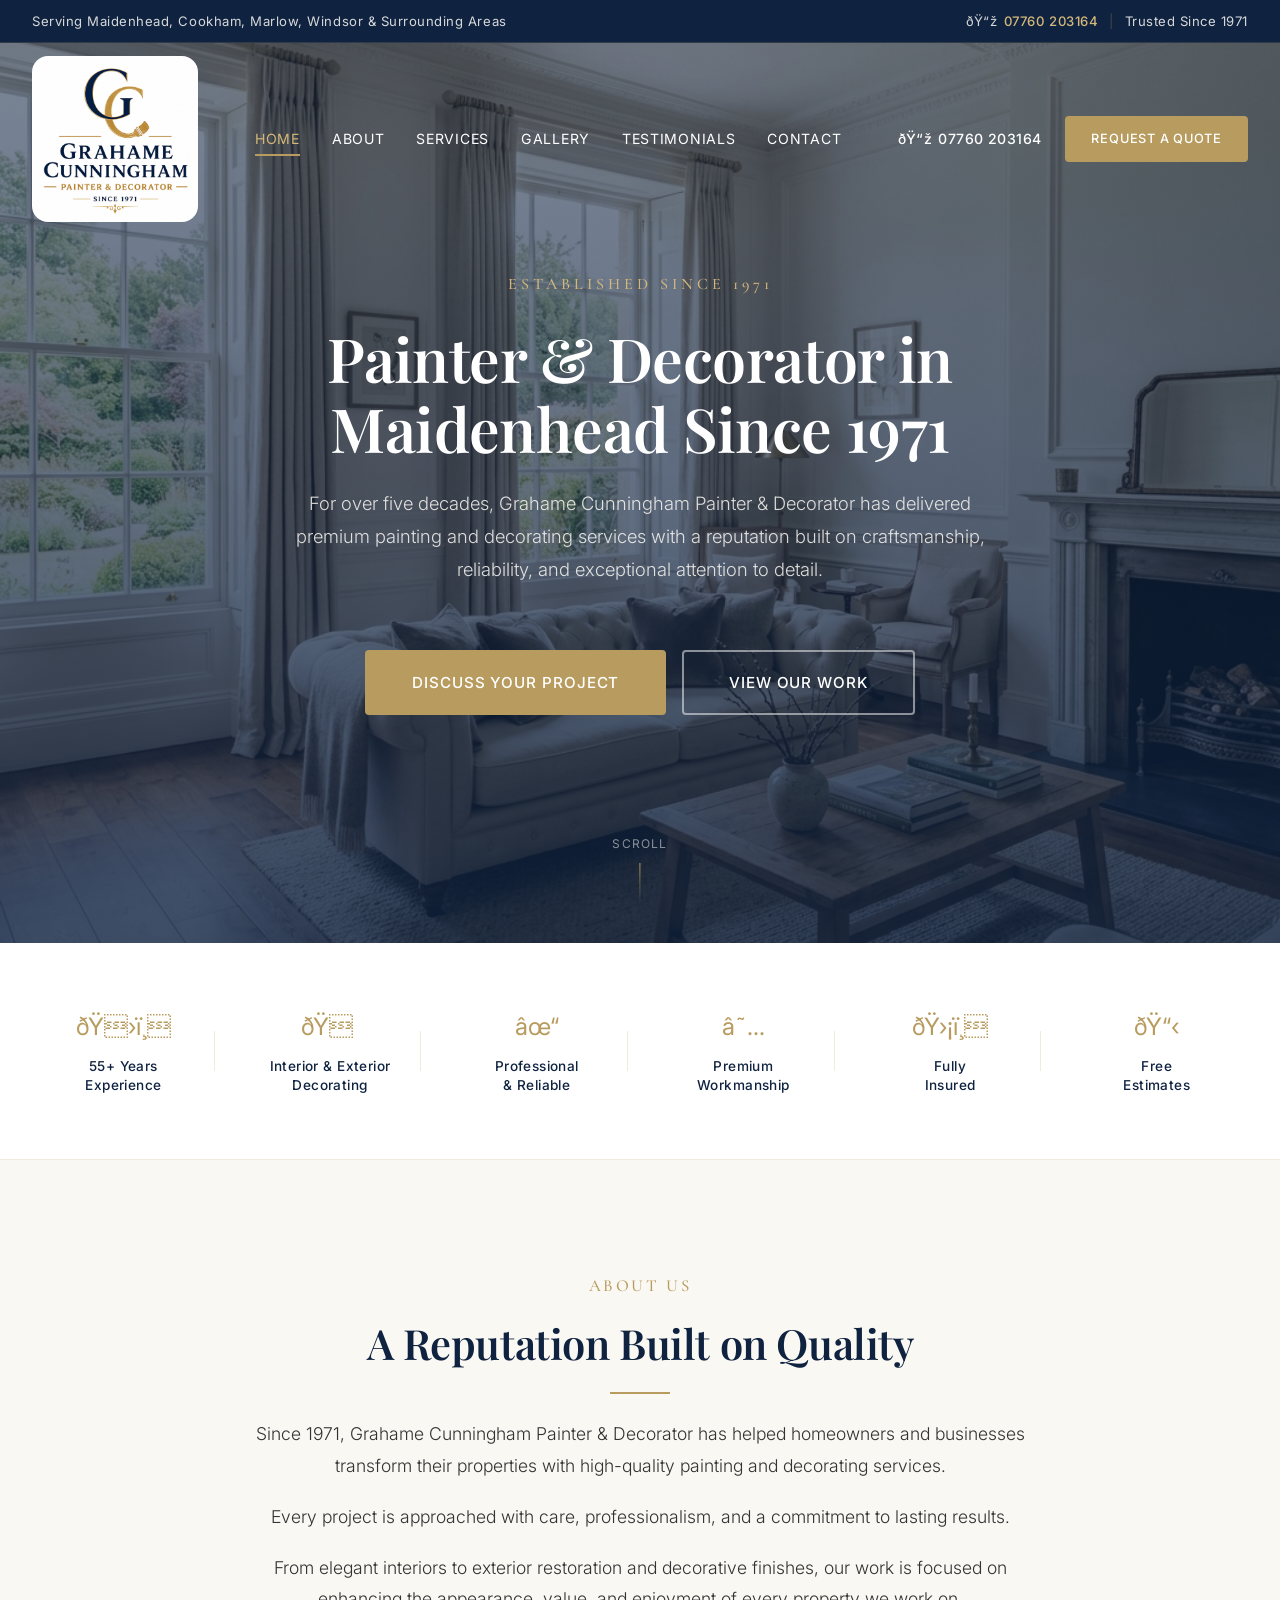
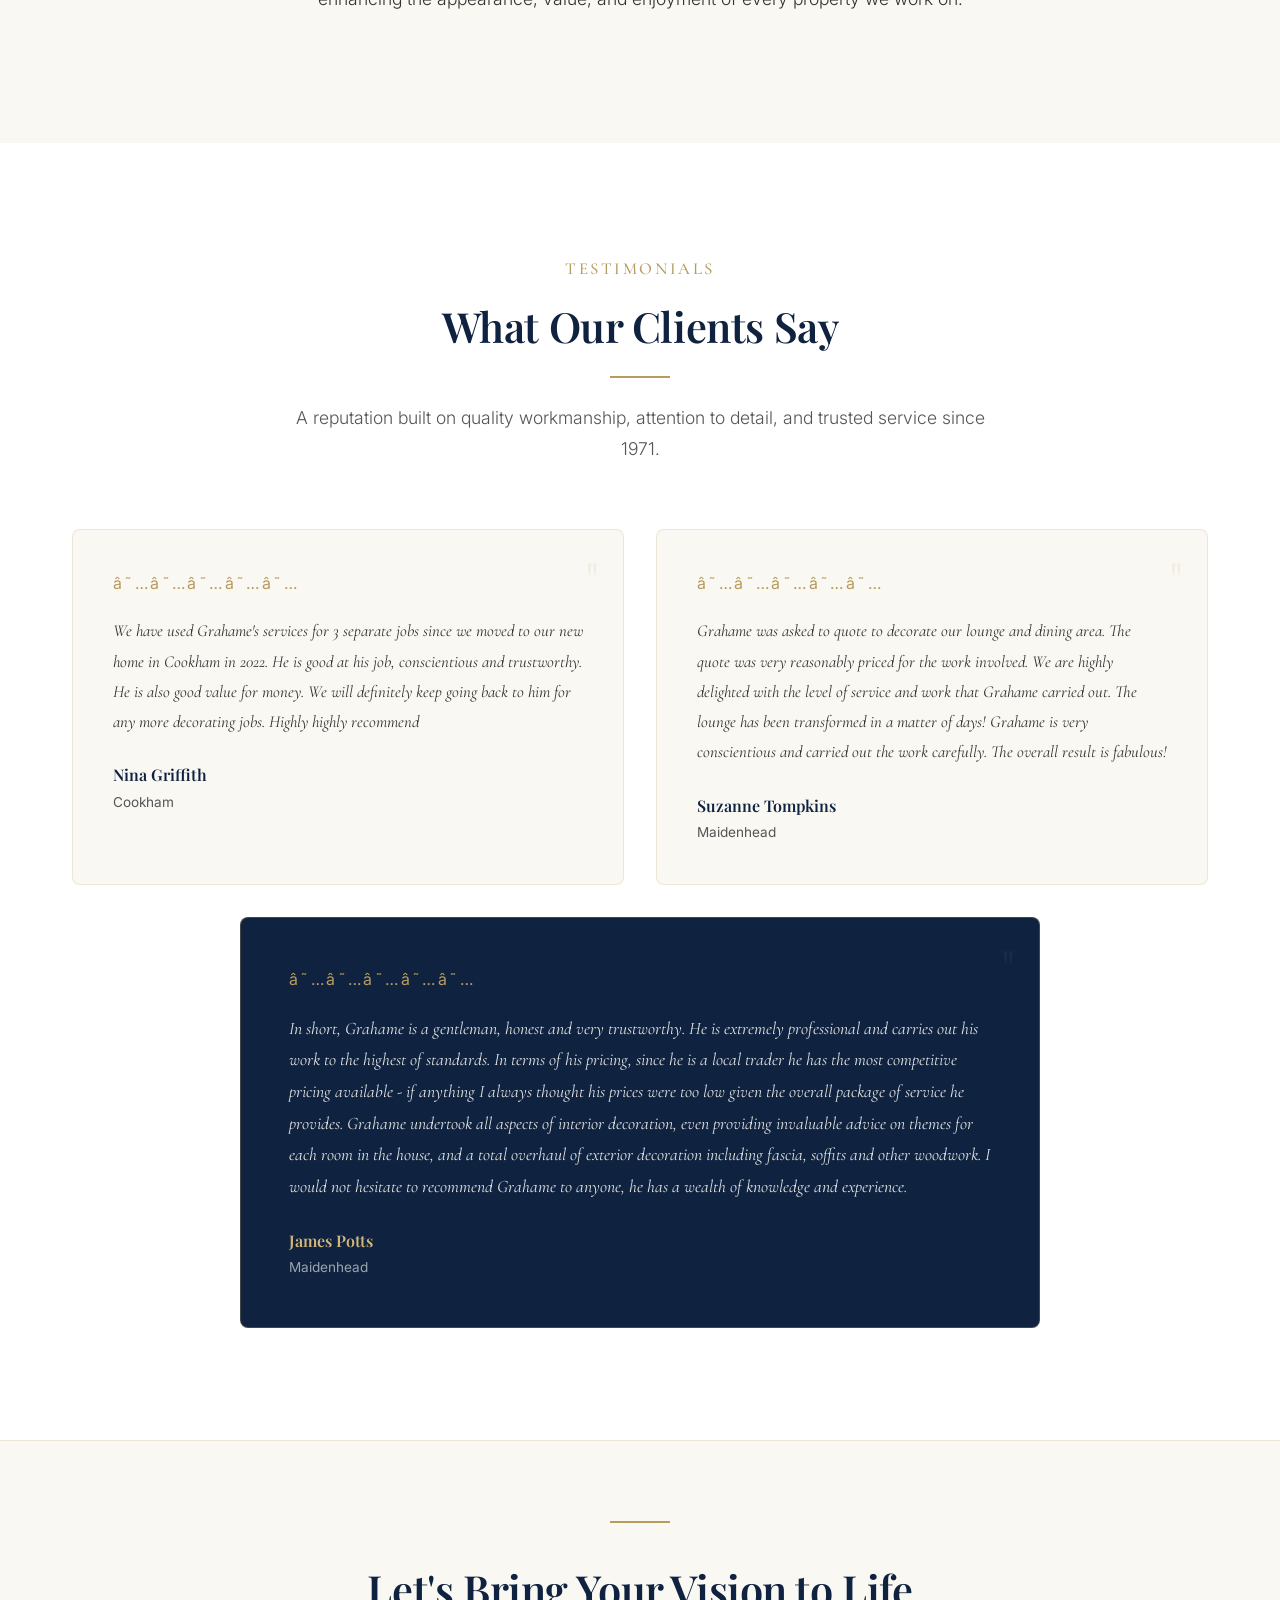
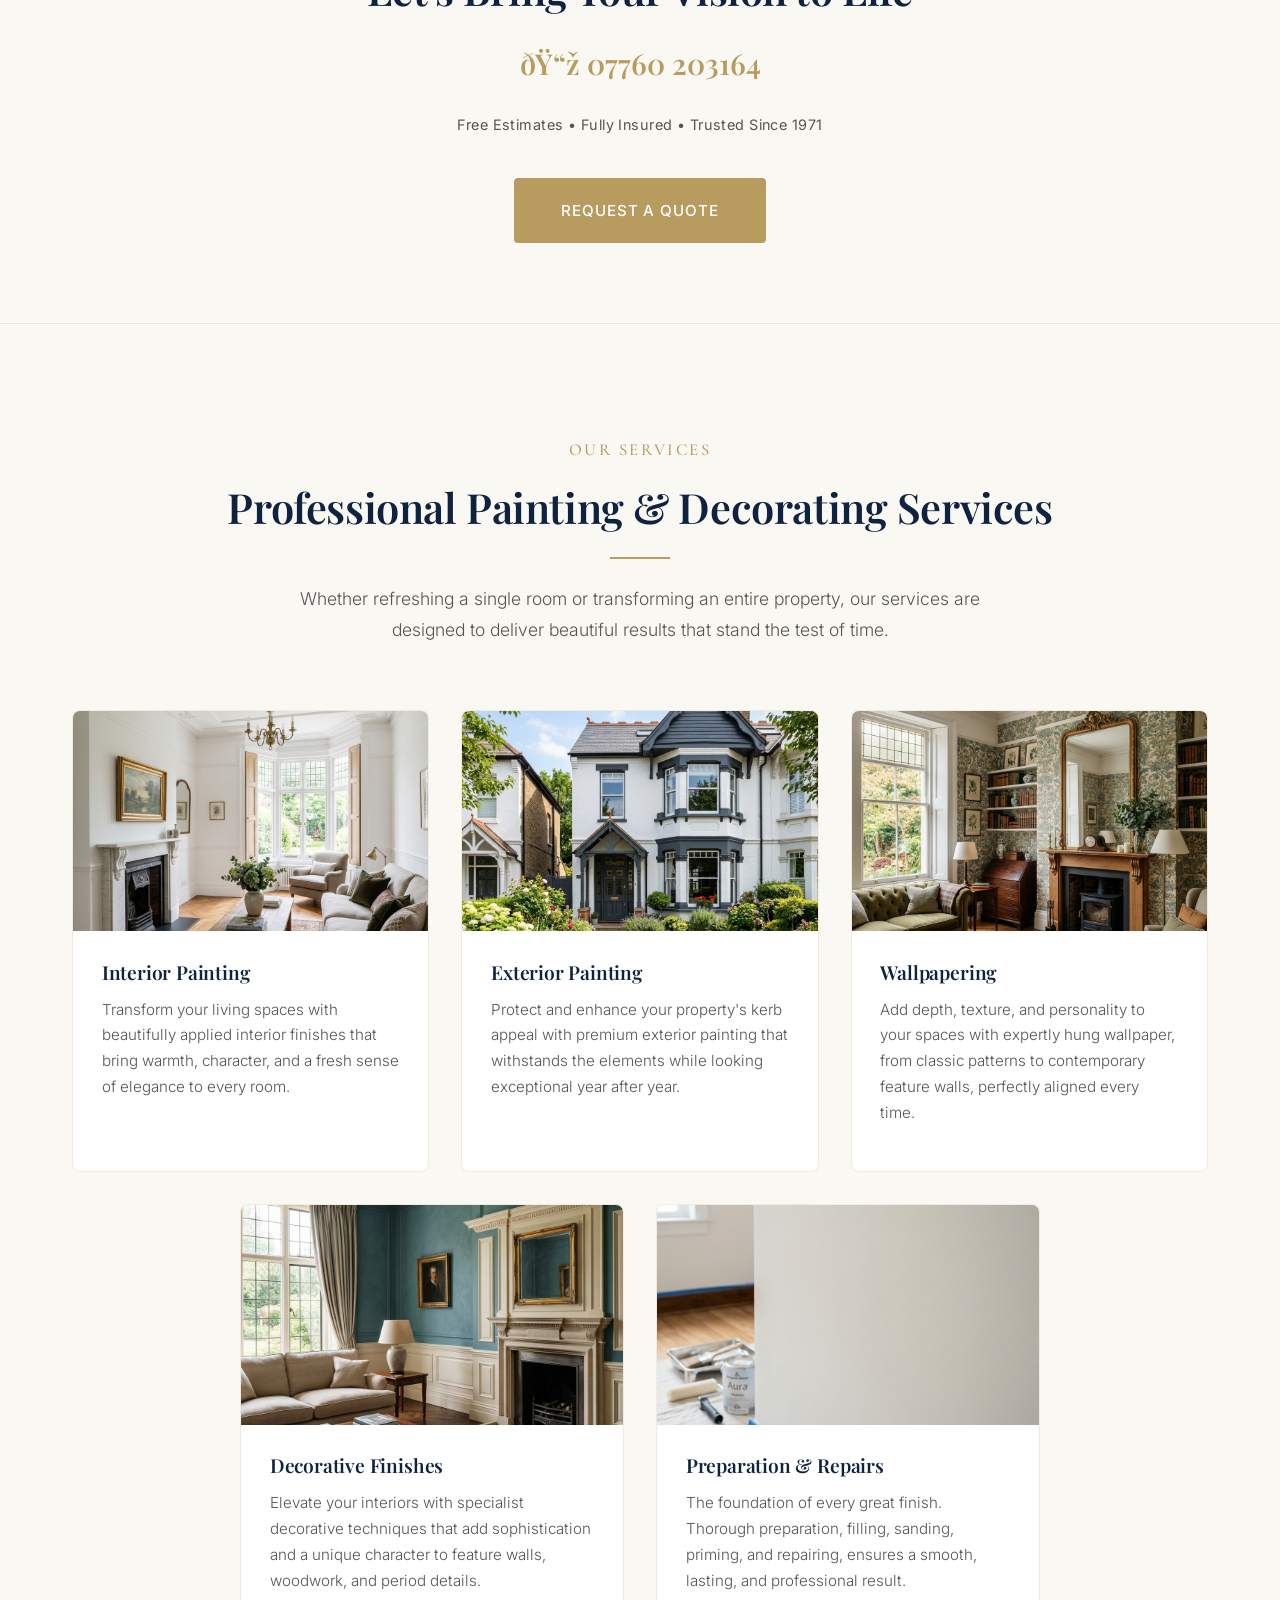
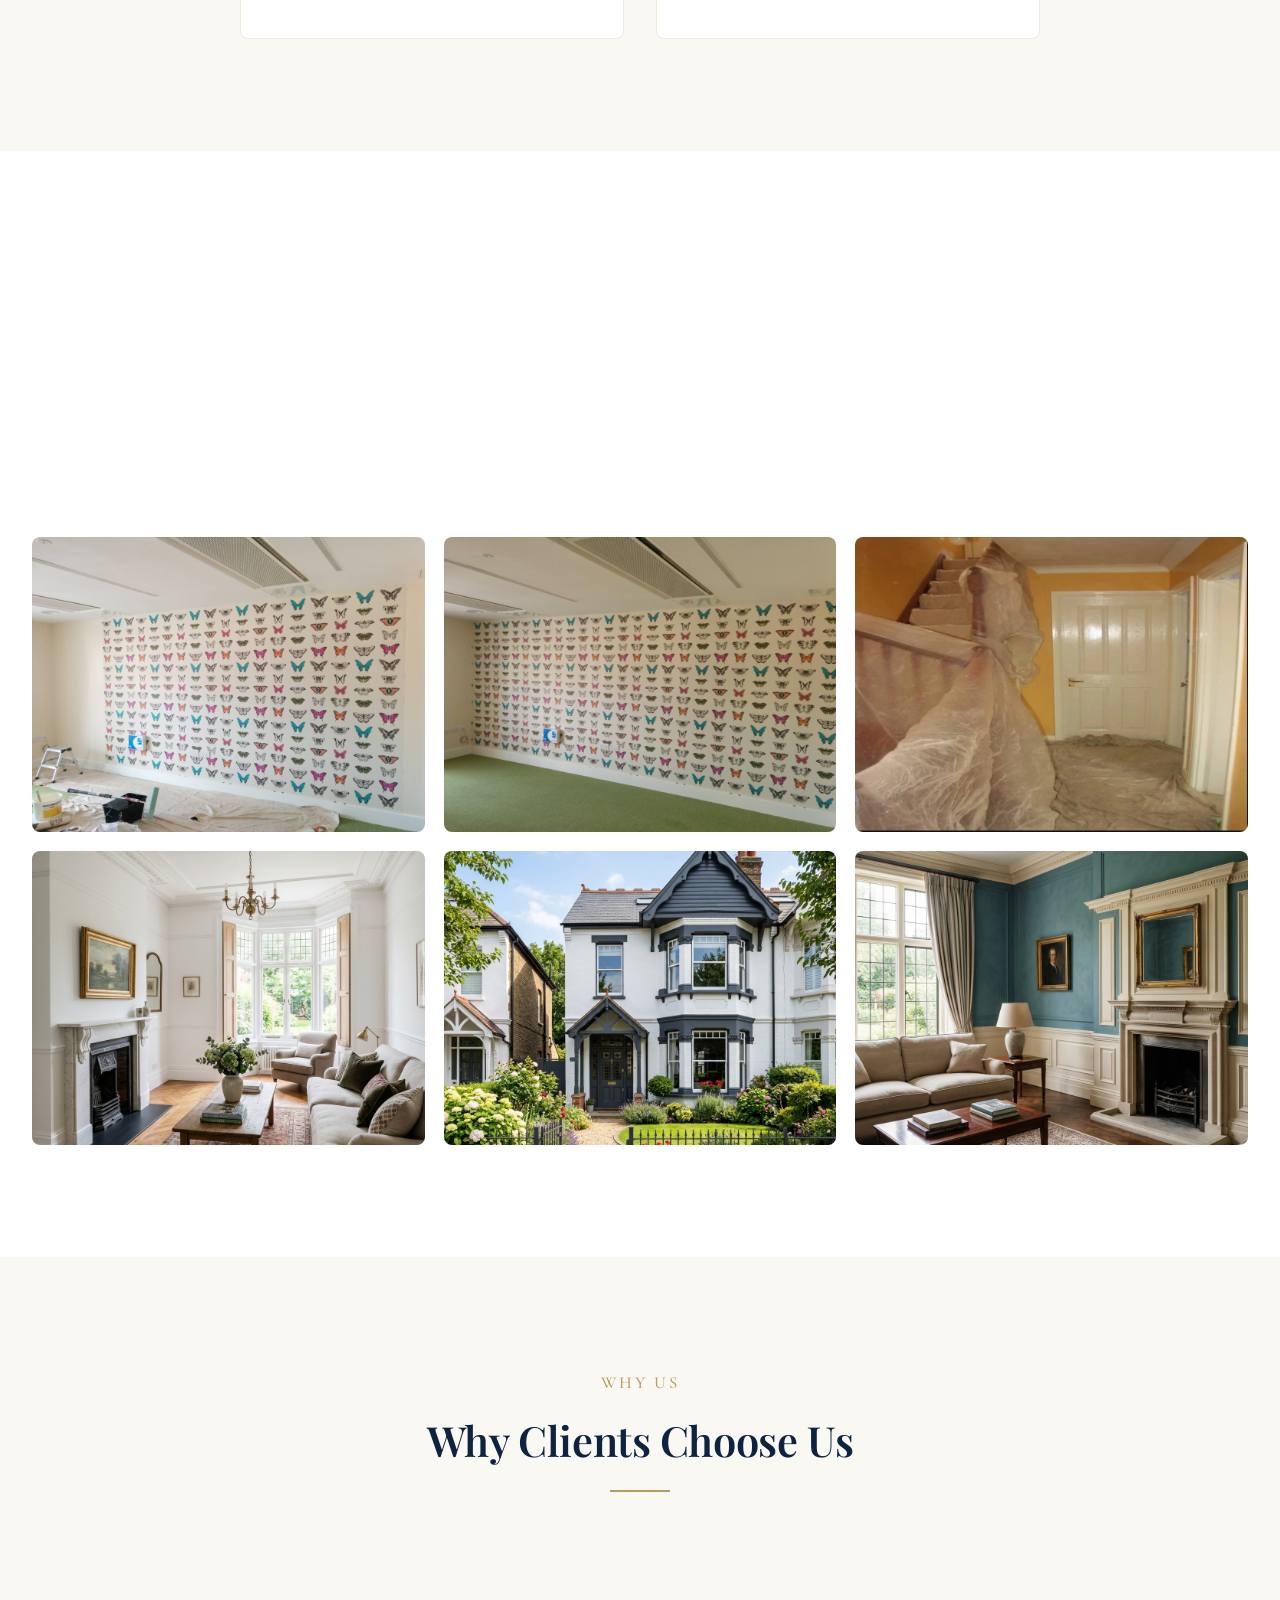
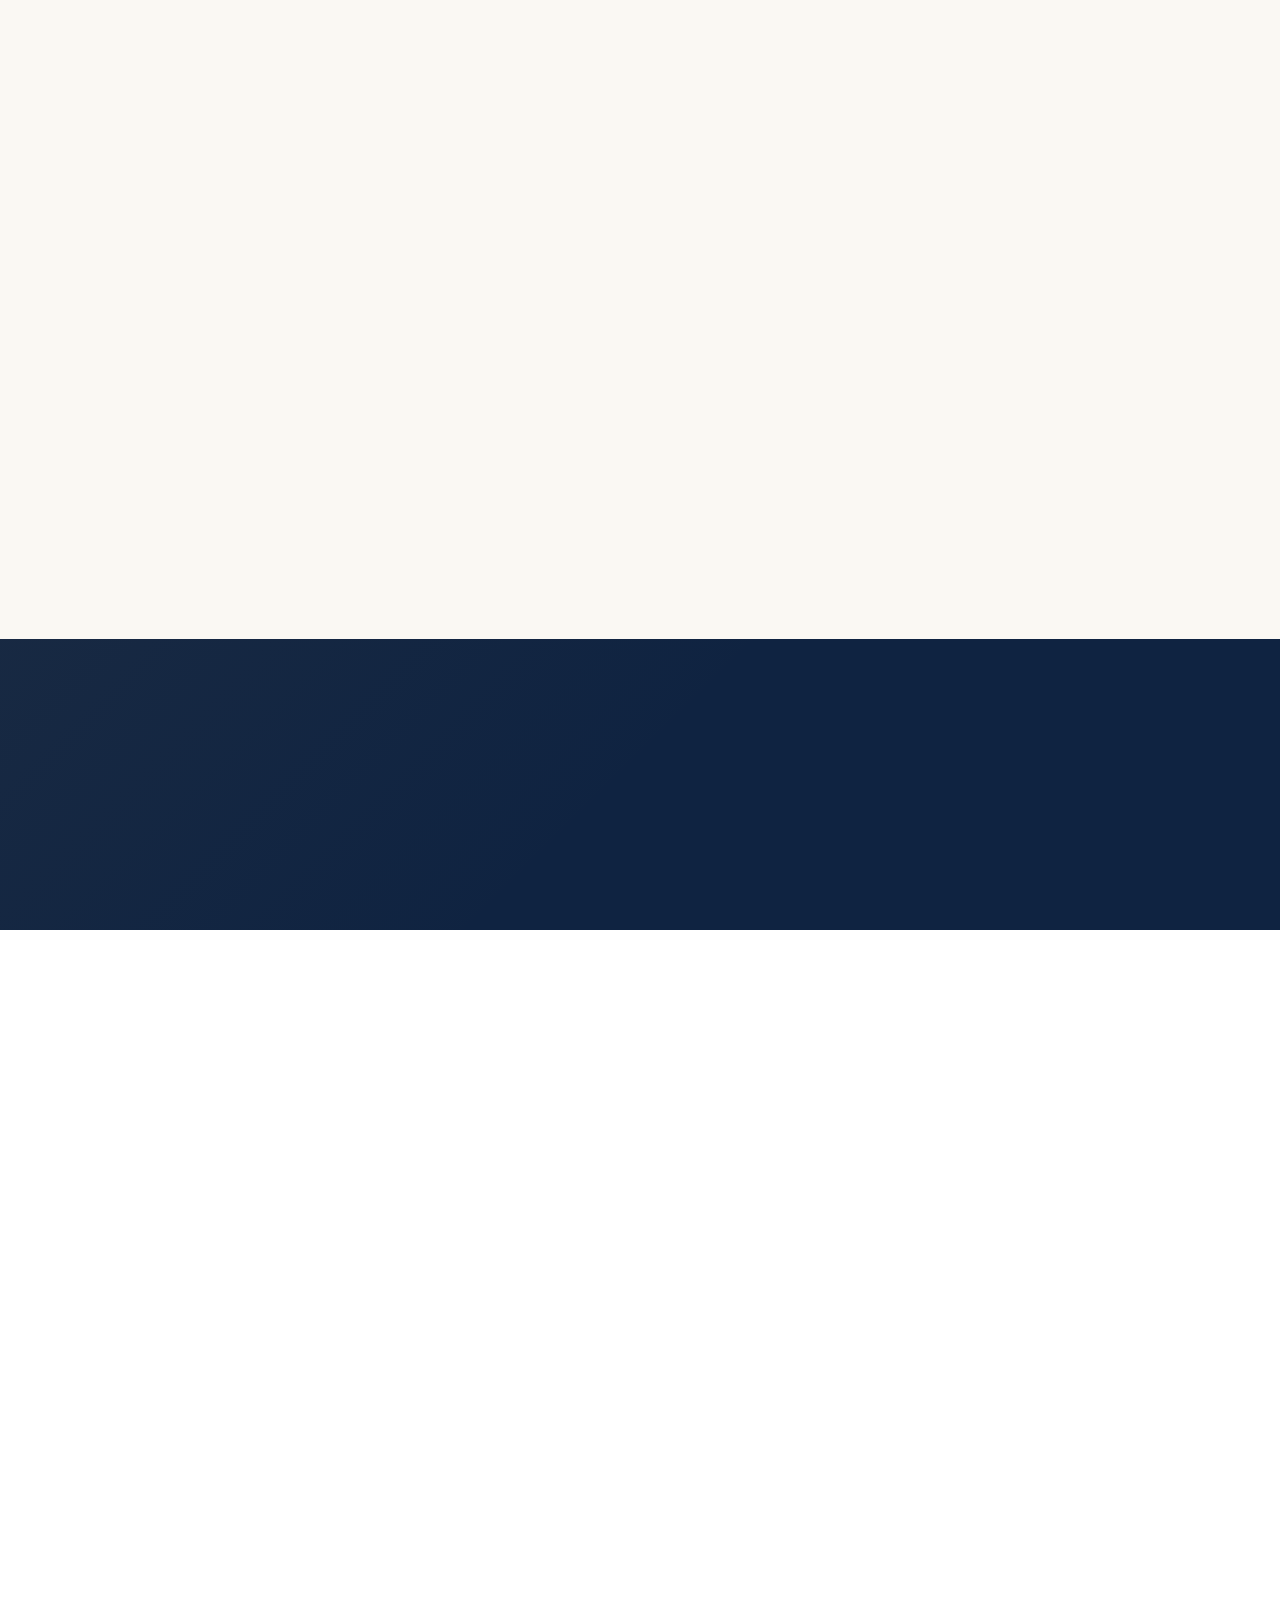
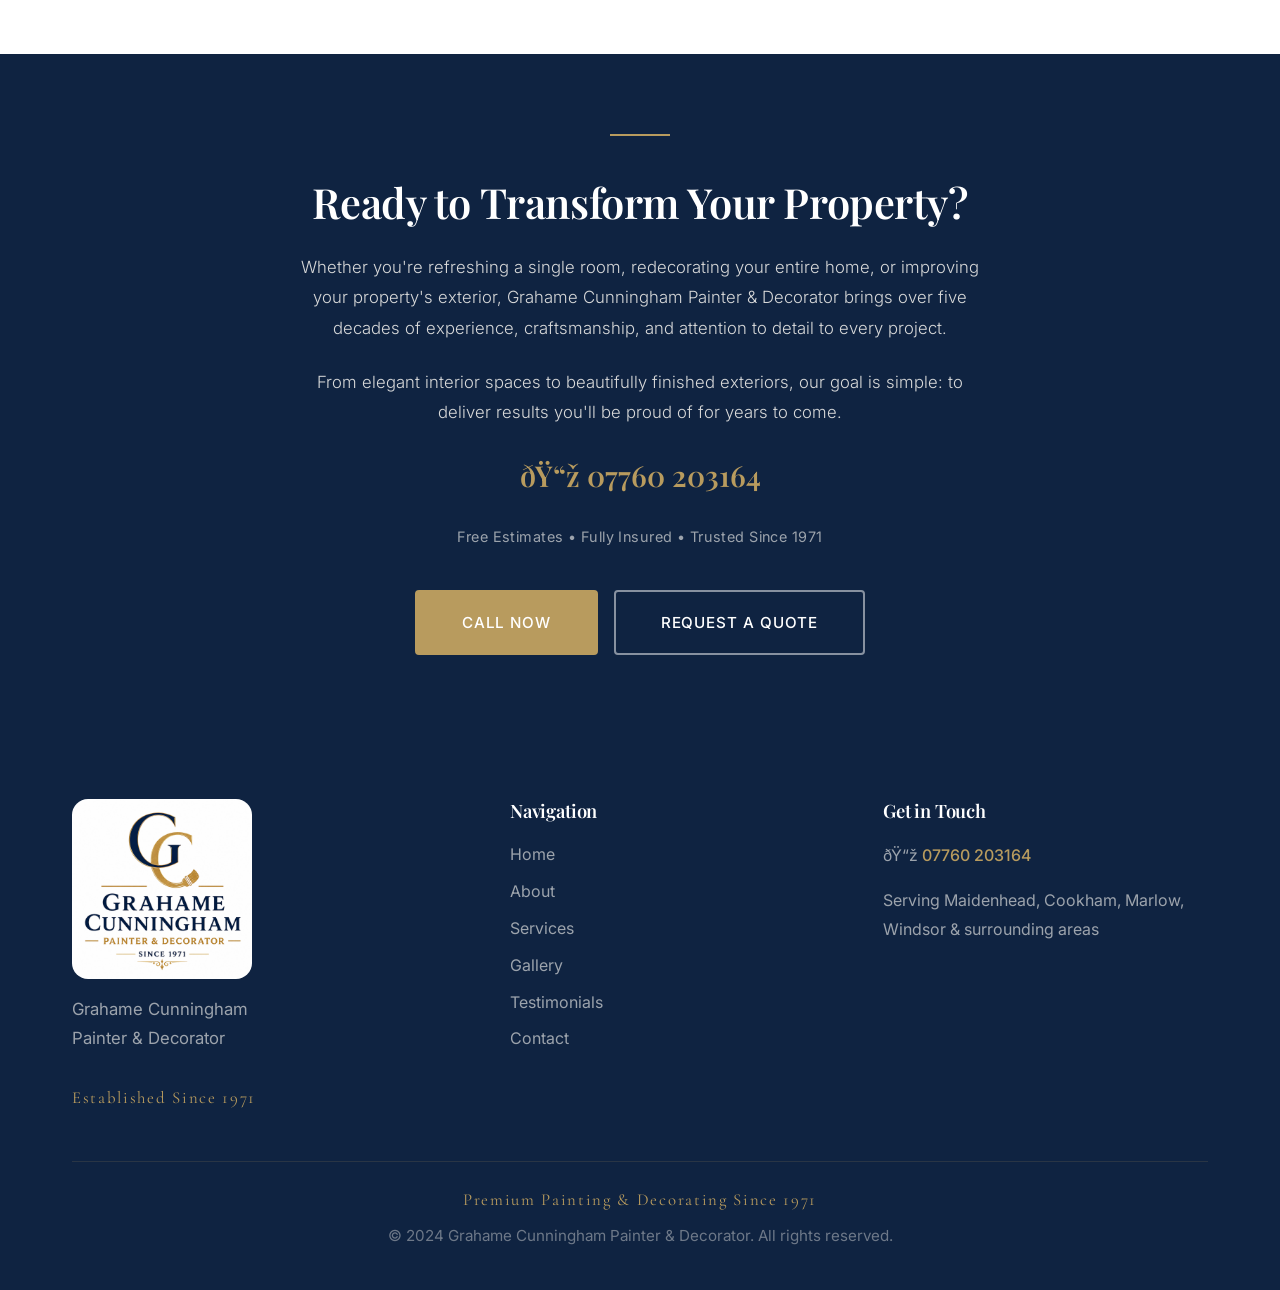
==== GrahameCunninghamPainterandDecoratorSample.html @ fbc94df2 "Grahame update" ====
﻿<!DOCTYPE html>
<html lang="en">
<head>
  <meta charset="UTF-8">
  <meta name="viewport" content="width=device-width, initial-scale=1.0">
  <title>Grahame Cunningham Painter & Decorator | Maidenhead | Established Since 1971</title>
  <meta name="description" content="Grahame Cunningham Painter & Decorator has delivered premium painting and decorating services in Maidenhead and surrounding areas since 1971. Over 55 years of trusted craftsmanship. Free estimates.">
  <meta name="keywords" content="painter decorator Maidenhead, painting decorating Cookham, painter Windsor, decorator Marlow, interior painting, exterior painting, wallpapering, Grahame Cunningham">
  <link rel="stylesheet" href="gc-styles.css">
  <link rel="icon" type="image/png" href="assets/images/gc-logo.png">
</head>
<body>

  <!-- ============================================================
       TOP INFO BAR
       ============================================================ -->
  <div class="gc-info-bar" id="info-bar">
    <div class="gc-container gc-container--wide">
      <div class="gc-info-bar__item">
        <span>Serving Maidenhead, Cookham, Marlow, Windsor &amp; Surrounding Areas</span>
      </div>
      <div class="gc-info-bar__item">
        <span>ðŸ“ž</span>
        <a href="tel:07760203164">07760 203164</a>
        <span class="gc-info-bar__divider">&nbsp;|&nbsp;</span>
        <span>Trusted Since 1971</span>
      </div>
    </div>
  </div>

  <!-- ============================================================
       NAVIGATION
       ============================================================ -->
  <nav class="gc-nav" id="navbar">
    <div class="gc-nav__inner">
      <a href="#home" class="gc-nav__logo">
        <img src="assets/images/gc-logo.png" alt="Grahame Cunningham Painter & Decorator" id="nav-logo">
      </a>

      <div class="gc-nav__links" id="nav-links">
        <a href="#home" class="gc-active">Home</a>
        <a href="#about">About</a>
        <a href="#services">Services</a>
        <a href="#gallery">Gallery</a>
        <a href="#testimonials">Testimonials</a>
        <a href="#contact">Contact</a>
      </div>

      <div class="gc-nav__right">
        <a href="tel:07760203164" class="gc-nav__phone">
          <span>ðŸ“ž</span> 07760 203164
        </a>
        <a href="quote-request.html" class="gc-btn gc-btn--primary gc-nav__cta">Request a Quote</a>
      </div>

      <button class="gc-hamburger" id="hamburger" aria-label="Toggle navigation menu">
        <span class="gc-hamburger__line"></span>
        <span class="gc-hamburger__line"></span>
        <span class="gc-hamburger__line"></span>
      </button>
    </div>
  </nav>

  <!-- Mobile Menu -->
  <div class="gc-mobile-menu" id="mobile-menu">
    <a href="#home">Home</a>
    <a href="#about">About</a>
    <a href="#services">Services</a>
    <a href="#gallery">Gallery</a>
    <a href="#testimonials">Testimonials</a>
    <a href="#contact">Contact</a>
    <a href="tel:07760203164" class="gc-mobile-menu__phone">ðŸ“ž 07760 203164</a>
    <a href="quote-request.html" class="gc-btn gc-btn--primary gc-mobile-menu__cta">Request a Quote</a>
  </div>

  <!-- ============================================================
       HERO SECTION
       ============================================================ -->
  <section class="gc-hero" id="home">
    <div class="gc-hero__bg" style="background-image: url('assets/images/hero-bg.jpg');"></div>
    <div class="gc-hero__content">
      <p class="gc-hero__established gc-reveal">ESTABLISHED SINCE 1971</p>
      <h1 class="gc-hero__title gc-reveal gc-reveal-delay-1">Painter &amp; Decorator in Maidenhead Since 1971</h1>
      <p class="gc-hero__subtitle gc-reveal gc-reveal-delay-2">For over five decades, Grahame Cunningham Painter &amp; Decorator has delivered premium painting and decorating services with a reputation built on craftsmanship, reliability, and exceptional attention to detail.</p>
      <div class="gc-hero__buttons gc-reveal gc-reveal-delay-3">
        <a href="#contact" class="gc-btn gc-btn--primary gc-btn--large">Discuss Your Project</a>
        <a href="#gallery" class="gc-btn gc-btn--secondary gc-btn--large">View Our Work</a>
      </div>
    </div>
    <div class="gc-hero__scroll">
      <span>Scroll</span>
      <div class="gc-hero__scroll-line"></div>
    </div>
  </section>

  <!-- ============================================================
       TRUST BAR
       ============================================================ -->
  <section class="gc-trust-bar">
    <div class="gc-container gc-container--wide">
      <div class="gc-trust-bar__grid">
        <div class="gc-trust-bar__item gc-reveal">
          <div class="gc-trust-bar__icon">ðŸ›ï¸</div>
          <div class="gc-trust-bar__text">55+ Years<br>Experience</div>
        </div>
        <div class="gc-trust-bar__item gc-reveal gc-reveal-delay-1">
          <div class="gc-trust-bar__icon">ðŸ </div>
          <div class="gc-trust-bar__text">Interior &amp; Exterior<br>Decorating</div>
        </div>
        <div class="gc-trust-bar__item gc-reveal gc-reveal-delay-2">
          <div class="gc-trust-bar__icon">âœ“</div>
          <div class="gc-trust-bar__text">Professional<br>&amp; Reliable</div>
        </div>
        <div class="gc-trust-bar__item gc-reveal gc-reveal-delay-3">
          <div class="gc-trust-bar__icon">â˜…</div>
          <div class="gc-trust-bar__text">Premium<br>Workmanship</div>
        </div>
        <div class="gc-trust-bar__item gc-reveal gc-reveal-delay-4">
          <div class="gc-trust-bar__icon">ðŸ›¡ï¸</div>
          <div class="gc-trust-bar__text">Fully<br>Insured</div>
        </div>
        <div class="gc-trust-bar__item gc-reveal gc-reveal-delay-5">
          <div class="gc-trust-bar__icon">ðŸ“‹</div>
          <div class="gc-trust-bar__text">Free<br>Estimates</div>
        </div>
      </div>
    </div>
  </section>

  <!-- ============================================================
       ABOUT SECTION
       ============================================================ -->
  <section class="gc-about gc-section" id="about">
    <div class="gc-container">
      <div class="gc-about__content">
        <span class="gc-section-label gc-reveal">About Us</span>
        <h2 class="gc-section-heading gc-centered gc-reveal gc-reveal-delay-1">A Reputation Built on Quality</h2>
        <div class="gc-about__text gc-reveal gc-reveal-delay-2">
          <p>Since 1971, Grahame Cunningham Painter &amp; Decorator has helped homeowners and businesses transform their properties with high-quality painting and decorating services.</p>
          <p>Every project is approached with care, professionalism, and a commitment to lasting results.</p>
          <p>From elegant interiors to exterior restoration and decorative finishes, our work is focused on enhancing the appearance, value, and enjoyment of every property we work on.</p>
        </div>
      </div>
    </div>
  </section>

  <!-- ============================================================
       TESTIMONIALS SECTION
       ============================================================ -->
  <section class="gc-testimonials gc-section" id="testimonials">
    <div class="gc-container">
      <div class="gc-text-center">
        <span class="gc-section-label gc-reveal">Testimonials</span>
        <h2 class="gc-section-heading gc-centered gc-reveal gc-reveal-delay-1">What Our Clients Say</h2>
        <p class="gc-section-subheading gc-centered gc-reveal gc-reveal-delay-2">A reputation built on quality workmanship, attention to detail, and trusted service since 1971.</p>
      </div>

      <div class="gc-testimonials__grid">
        <!-- Testimonial 1 â€” Nina Griffith -->
        <div class="gc-testimonial-card gc-reveal">
          <span class="gc-testimonial-card__icon">"</span>
          <div class="gc-testimonial-card__stars">â˜…â˜…â˜…â˜…â˜…</div>
          <p class="gc-testimonial-card__quote">We have used Grahame's services for 3 separate jobs since we moved to our new home in Cookham in 2022. He is good at his job, conscientious and trustworthy. He is also good value for money. We will definitely keep going back to him for any more decorating jobs. Highly highly recommend</p>
          <div class="gc-testimonial-card__author">
            <div class="gc-testimonial-card__author-info">
              <span class="gc-testimonial-card__name">Nina Griffith</span>
              <span class="gc-testimonial-card__location">Cookham</span>
            </div>
          </div>
        </div>

        <!-- Testimonial 2 â€” Suzanne Tompkins -->
        <div class="gc-testimonial-card gc-reveal gc-reveal-delay-1">
          <span class="gc-testimonial-card__icon">"</span>
          <div class="gc-testimonial-card__stars">â˜…â˜…â˜…â˜…â˜…</div>
          <p class="gc-testimonial-card__quote">Grahame was asked to quote to decorate our lounge and dining area. The quote was very reasonably priced for the work involved. We are highly delighted with the level of service and work that Grahame carried out. The lounge has been transformed in a matter of days! Grahame is very conscientious and carried out the work carefully. The overall result is fabulous!</p>
          <div class="gc-testimonial-card__author">
            <div class="gc-testimonial-card__author-info">
              <span class="gc-testimonial-card__name">Suzanne Tompkins</span>
              <span class="gc-testimonial-card__location">Maidenhead</span>
            </div>
          </div>
        </div>

        <!-- Testimonial 3 â€” James Potts (Featured) -->
        <div class="gc-testimonial-card gc-testimonial-card--featured gc-reveal gc-reveal-delay-2">
          <span class="gc-testimonial-card__icon">"</span>
          <div class="gc-testimonial-card__stars">â˜…â˜…â˜…â˜…â˜…</div>
          <p class="gc-testimonial-card__quote">In short, Grahame is a gentleman, honest and very trustworthy. He is extremely professional and carries out his work to the highest of standards. In terms of his pricing, since he is a local trader he has the most competitive pricing available - if anything I always thought his prices were too low given the overall package of service he provides. Grahame undertook all aspects of interior decoration, even providing invaluable advice on themes for each room in the house, and a total overhaul of exterior decoration including fascia, soffits and other woodwork. I would not hesitate to recommend Grahame to anyone, he has a wealth of knowledge and experience.</p>
          <div class="gc-testimonial-card__author">
            <div class="gc-testimonial-card__author-info">
              <span class="gc-testimonial-card__name">James Potts</span>
              <span class="gc-testimonial-card__location">Maidenhead</span>
            </div>
          </div>
        </div>
      </div>
    </div>
  </section>

  <!-- ============================================================
       CTA #1 â€” AFTER TESTIMONIALS
       ============================================================ -->
  <section class="gc-cta gc-cta--simple">
    <div class="gc-container">
      <div class="gc-cta__gold-line gc-reveal"></div>
      <h2 class="gc-cta__heading gc-reveal gc-reveal-delay-1">Let's Bring Your Vision to Life</h2>
      <div class="gc-cta__phone gc-reveal gc-reveal-delay-2">
        <span>ðŸ“ž</span> <a href="tel:07760203164">07760 203164</a>
      </div>
      <p class="gc-cta__trust gc-reveal gc-reveal-delay-3">Free Estimates &bull; Fully Insured &bull; Trusted Since 1971</p>
      <div class="gc-cta__buttons gc-reveal gc-reveal-delay-4">
        <a href="quote-request.html" class="gc-btn gc-btn--primary gc-btn--large">Request a Quote</a>
      </div>
    </div>
  </section>

  <!-- ============================================================
       SERVICES SECTION
       ============================================================ -->
  <section class="gc-services gc-section" id="services">
    <div class="gc-container">
      <div class="gc-text-center">
        <span class="gc-section-label gc-reveal">Our Services</span>
        <h2 class="gc-section-heading gc-centered gc-reveal gc-reveal-delay-1">Professional Painting &amp; Decorating Services</h2>
        <p class="gc-section-subheading gc-centered gc-reveal gc-reveal-delay-2">Whether refreshing a single room or transforming an entire property, our services are designed to deliver beautiful results that stand the test of time.</p>
      </div>

      <div class="gc-services__grid">
        <!-- Interior Painting -->
        <div class="gc-service-card gc-reveal">
          <div class="gc-service-card__image">
            <img src="assets/images/interior-painting.jpg" alt="Premium interior painting services in Maidenhead" loading="lazy">
          </div>
          <div class="gc-service-card__content">
            <h3 class="gc-service-card__title">Interior Painting</h3>
            <p class="gc-service-card__desc">Transform your living spaces with beautifully applied interior finishes that bring warmth, character, and a fresh sense of elegance to every room.</p>
          </div>
        </div>

        <!-- Exterior Painting -->
        <div class="gc-service-card gc-reveal gc-reveal-delay-1">
          <div class="gc-service-card__image">
            <img src="assets/images/exterior-painting.jpg" alt="Exterior painting and restoration services" loading="lazy">
          </div>
          <div class="gc-service-card__content">
            <h3 class="gc-service-card__title">Exterior Painting</h3>
            <p class="gc-service-card__desc">Protect and enhance your property's kerb appeal with premium exterior painting that withstands the elements while looking exceptional year after year.</p>
          </div>
        </div>

        <!-- Wallpapering -->
        <div class="gc-service-card gc-reveal gc-reveal-delay-2">
          <div class="gc-service-card__image">
            <img src="assets/images/wallpapering.jpg" alt="Professional wallpapering services" loading="lazy">
          </div>
          <div class="gc-service-card__content">
            <h3 class="gc-service-card__title">Wallpapering</h3>
            <p class="gc-service-card__desc">Add depth, texture, and personality to your spaces with expertly hung wallpaper, from classic patterns to contemporary feature walls, perfectly aligned every time.</p>
          </div>
        </div>
      </div>

      <div class="gc-services__bottom-row">
        <!-- Decorative Finishes -->
        <div class="gc-service-card gc-reveal">
          <div class="gc-service-card__image">
            <img src="assets/images/decorative-finishes.jpg" alt="Decorative paint finishes and special effects" loading="lazy">
          </div>
          <div class="gc-service-card__content">
            <h3 class="gc-service-card__title">Decorative Finishes</h3>
            <p class="gc-service-card__desc">Elevate your interiors with specialist decorative techniques that add sophistication and a unique character to feature walls, woodwork, and period details.</p>
          </div>
        </div>

        <!-- Preparation & Repairs -->
        <div class="gc-service-card gc-reveal gc-reveal-delay-1">
          <div class="gc-service-card__image">
            <img src="assets/images/preparation-repairs.jpg" alt="Surface preparation and repair services" loading="lazy">
          </div>
          <div class="gc-service-card__content">
            <h3 class="gc-service-card__title">Preparation &amp; Repairs</h3>
            <p class="gc-service-card__desc">The foundation of every great finish. Thorough preparation, filling, sanding, priming, and repairing, ensures a smooth, lasting, and professional result.</p>
          </div>
        </div>
      </div>
    </div>
  </section>

  <!-- ============================================================
       GALLERY SECTION
       ============================================================ -->
  <section class="gc-gallery gc-section" id="gallery">
    <div class="gc-container gc-container--wide">
      <div class="gc-text-center">
        <span class="gc-section-label gc-reveal">Our Work</span>
        <h2 class="gc-section-heading gc-centered gc-reveal gc-reveal-delay-1">See the Difference Quality Makes</h2>
        <p class="gc-section-subheading gc-centered gc-reveal gc-reveal-delay-2">Explore a selection of completed projects that showcase our commitment to craftsmanship and attention to detail.</p>
      </div>

      <div class="gc-gallery__grid" id="gallery-grid">
        <!-- Gallery items are rendered by JavaScript from the galleryProjects array -->
      </div>
    </div>
  </section>

  <!-- Lightbox -->
  <div class="gc-lightbox" id="lightbox">
    <button class="gc-lightbox__close" id="lightbox-close" aria-label="Close lightbox">&times;</button>
    <button class="gc-lightbox__nav gc-lightbox__nav--prev" id="lightbox-prev" aria-label="Previous image">&#8249;</button>
    <button class="gc-lightbox__nav gc-lightbox__nav--next" id="lightbox-next" aria-label="Next image">&#8250;</button>
    <div class="gc-lightbox__content">
      <div class="gc-lightbox__image" id="lightbox-image"></div>
      <div class="gc-lightbox__info">
        <span class="gc-lightbox__category" id="lightbox-category"></span>
        <h3 class="gc-lightbox__title" id="lightbox-title"></h3>
        <p class="gc-lightbox__location" id="lightbox-location"></p>
        <p class="gc-lightbox__desc" id="lightbox-desc"></p>
      </div>
    </div>
  </div>

  <!-- ============================================================
       WHY CHOOSE US SECTION
       ============================================================ -->
  <section class="gc-why gc-section" id="why-choose-us">
    <div class="gc-container">
      <div class="gc-text-center">
        <span class="gc-section-label gc-reveal">Why Us</span>
        <h2 class="gc-section-heading gc-centered gc-reveal gc-reveal-delay-1">Why Clients Choose Us</h2>
      </div>

      <div class="gc-why__grid">
        <div class="gc-why__item gc-reveal">
          <div class="gc-why__icon">â˜€ï¸</div>
          <h3 class="gc-why__title">Brighter, More Inviting Rooms</h3>
          <p class="gc-why__desc">Spaces that feel lighter, fresher, and beautifully transformed with carefully chosen colours and flawless finishes.</p>
        </div>
        <div class="gc-why__item gc-reveal gc-reveal-delay-1">
          <div class="gc-why__icon">âœ¨</div>
          <h3 class="gc-why__title">Beautiful Finishes</h3>
          <p class="gc-why__desc">Finishes that enhance the character and value of your property, delivering a result you'll be proud to come home to.</p>
        </div>
        <div class="gc-why__item gc-reveal gc-reveal-delay-2">
          <div class="gc-why__icon">ðŸ”§</div>
          <h3 class="gc-why__title">Careful Preparation</h3>
          <p class="gc-why__desc">Every surface is meticulously prepared, filled, sanded, and primed, ensuring a smooth, lasting, professional result.</p>
        </div>
        <div class="gc-why__item gc-reveal gc-reveal-delay-3">
          <div class="gc-why__icon">ðŸ¤</div>
          <h3 class="gc-why__title">Professional &amp; Respectful</h3>
          <p class="gc-why__desc">Courteous, punctual, and considerate. We treat your home with the same care and respect as if it were our own.</p>
        </div>
        <div class="gc-why__item gc-reveal gc-reveal-delay-4">
          <div class="gc-why__icon">ðŸ¡</div>
          <h3 class="gc-why__title">Minimal Disruption</h3>
          <p class="gc-why__desc">We work cleanly and efficiently, protecting your furnishings and ensuring your daily routine is disrupted as little as possible.</p>
        </div>
        <div class="gc-why__item gc-reveal gc-reveal-delay-5">
          <div class="gc-why__icon">ðŸ›ï¸</div>
          <h3 class="gc-why__title">Five Decades of Trust</h3>
          <p class="gc-why__desc">A reputation built over 55+ years of delivering exceptional results for homeowners and businesses across Berkshire.</p>
        </div>
      </div>
    </div>
  </section>

  <!-- ============================================================
       STATISTICS SECTION
       ============================================================ -->
  <section class="gc-stats" id="statistics">
    <div class="gc-container">
      <div class="gc-stats__grid">
        <div class="gc-stats__item gc-reveal">
          <div class="gc-stats__number" data-target="55" data-suffix="+">0</div>
          <div class="gc-stats__label">Years Experience</div>
        </div>
        <div class="gc-stats__item gc-reveal gc-reveal-delay-1">
          <div class="gc-stats__number" data-target="100" data-suffix="s">0</div>
          <div class="gc-stats__label">Completed Projects</div>
        </div>
        <div class="gc-stats__item gc-reveal gc-reveal-delay-2">
          <div class="gc-stats__number" data-text="Interior & Exterior">Interior &amp; Exterior</div>
          <div class="gc-stats__label">Specialists</div>
        </div>
        <div class="gc-stats__item gc-reveal gc-reveal-delay-3">
          <div class="gc-stats__number" data-text="Trusted">Trusted</div>
          <div class="gc-stats__label">Local Reputation</div>
        </div>
      </div>
    </div>
  </section>

  <!-- ============================================================
       SERVICE AREAS
       ============================================================ -->
  <section class="gc-areas gc-section" id="areas">
    <div class="gc-container">
      <div class="gc-text-center">
        <span class="gc-section-label gc-reveal">Coverage</span>
        <h2 class="gc-section-heading gc-centered gc-reveal gc-reveal-delay-1">Areas We Serve</h2>
        <p class="gc-section-subheading gc-centered gc-reveal gc-reveal-delay-2">For over five decades, Grahame Cunningham Painter &amp; Decorator has proudly served homeowners and businesses throughout Berkshire and the surrounding areas.</p>
      </div>

      <div class="gc-areas__grid">
        <div class="gc-areas__item gc-reveal">Maidenhead</div>
        <div class="gc-areas__item gc-reveal gc-reveal-delay-1">Cookham</div>
        <div class="gc-areas__item gc-reveal gc-reveal-delay-2">Marlow</div>
        <div class="gc-areas__item gc-reveal gc-reveal-delay-3">Windsor</div>
        <div class="gc-areas__item gc-reveal gc-reveal-delay-4">Henley-on-Thames</div>
        <div class="gc-areas__item gc-reveal gc-reveal-delay-5">Bray</div>
        <div class="gc-areas__item gc-reveal gc-reveal-delay-6">Bourne End</div>
        <div class="gc-areas__item gc-reveal">Ascot</div>
      </div>
    </div>
  </section>

  <!-- ============================================================
       PRIMARY CTA SECTION
       ============================================================ -->
  <section class="gc-cta gc-cta--primary gc-section" id="contact">
    <div class="gc-container">
      <div class="gc-cta__gold-line gc-reveal"></div>
      <h2 class="gc-cta__heading gc-reveal gc-reveal-delay-1">Ready to Transform Your Property?</h2>
      <p class="gc-cta__text gc-reveal gc-reveal-delay-2">Whether you're refreshing a single room, redecorating your entire home, or improving your property's exterior, Grahame Cunningham Painter &amp; Decorator brings over five decades of experience, craftsmanship, and attention to detail to every project.</p>
      <p class="gc-cta__text gc-reveal gc-reveal-delay-2">From elegant interior spaces to beautifully finished exteriors, our goal is simple: to deliver results you'll be proud of for years to come.</p>
      <div class="gc-cta__phone gc-reveal gc-reveal-delay-3">
        <span>ðŸ“ž</span> <a href="tel:07760203164">07760 203164</a>
      </div>
      <p class="gc-cta__trust gc-reveal gc-reveal-delay-3">Free Estimates &bull; Fully Insured &bull; Trusted Since 1971</p>
      <div class="gc-cta__buttons gc-reveal gc-reveal-delay-4">
        <a href="tel:07760203164" class="gc-btn gc-btn--primary gc-btn--large">Call Now</a>
        <a href="quote-request.html" class="gc-btn gc-btn--secondary gc-btn--large">Request a Quote</a>
      </div>
    </div>
  </section>

  <!-- ============================================================
       FOOTER
       ============================================================ -->
  <footer class="gc-footer">
    <div class="gc-container">
      <div class="gc-footer__top">
        <div class="gc-footer__brand">
          <img src="assets/images/gc-logo.png" alt="Grahame Cunningham Painter & Decorator" class="gc-footer__logo">
          <p>Grahame Cunningham<br>Painter &amp; Decorator</p>
          <span class="gc-footer__brand-established">Established Since 1971</span>
        </div>

        <div class="gc-footer__nav">
          <h4>Navigation</h4>
          <ul>
            <li><a href="#home">Home</a></li>
            <li><a href="#about">About</a></li>
            <li><a href="#services">Services</a></li>
            <li><a href="#gallery">Gallery</a></li>
            <li><a href="#testimonials">Testimonials</a></li>
            <li><a href="#contact">Contact</a></li>
          </ul>
        </div>

        <div class="gc-footer__contact">
          <h4>Get in Touch</h4>
          <p>ðŸ“ž <a href="tel:07760203164">07760 203164</a></p>
          <p style="margin-top: 0.8rem;">Serving Maidenhead, Cookham, Marlow, Windsor &amp; surrounding areas</p>
        </div>
      </div>

      <div class="gc-footer__bottom">
        <span class="gc-footer__tagline">Premium Painting &amp; Decorating Since 1971</span>
        <p>&copy; 2024 Grahame Cunningham Painter &amp; Decorator. All rights reserved.</p>
      </div>
    </div>
  </footer>

  <script src="gc-script.js"></script>
</body>
</html>
---- gc-styles.css ----
/* ============================================================
   GRAHAME CUNNINGHAM PAINTER & DECORATOR
   Premium Heritage Website — Design System
   ============================================================ */

/* Google Fonts */
@import url('https://fonts.googleapis.com/css2?family=Playfair+Display:ital,wght@0,400;0,500;0,600;0,700;1,400;1,500&family=Inter:wght@300;400;500;600&family=Cormorant+Garamond:ital,wght@0,400;0,500;0,600;1,400&display=swap');

/* ============================================================
   CSS Custom Properties
   ============================================================ */
:root {
  /* Colours */
  --gc-navy: #0F2341;
  --gc-navy-90: rgba(15, 35, 65, 0.9);
  --gc-navy-80: rgba(15, 35, 65, 0.8);
  --gc-navy-70: rgba(15, 35, 65, 0.7);
  --gc-navy-light: #1a3358;
  --gc-gold: #B89B5E;
  --gc-gold-light: #d4b87a;
  --gc-gold-dark: #9a7f45;
  --gc-ivory: #FAF8F3;
  --gc-ivory-dark: #F0EDE5;
  --gc-charcoal: #333333;
  --gc-charcoal-light: #555555;
  --gc-white: #FFFFFF;
  --gc-black: #000000;
  --gc-border: rgba(184, 155, 94, 0.2);
  --gc-shadow: rgba(15, 35, 65, 0.08);
  --gc-shadow-md: rgba(15, 35, 65, 0.12);
  --gc-shadow-lg: rgba(15, 35, 65, 0.18);
  --gc-overlay: rgba(15, 35, 65, 0.6);

  /* Typography */
  --font-heading: 'Playfair Display', 'Georgia', serif;
  --font-body: 'Inter', 'Helvetica Neue', sans-serif;
  --font-accent: 'Cormorant Garamond', 'Georgia', serif;

  /* Spacing */
  --space-xs: 0.5rem;
  --space-sm: 1rem;
  --space-md: 1.5rem;
  --space-lg: 2.5rem;
  --space-xl: 4rem;
  --space-2xl: 6rem;
  --space-3xl: 8rem;
  --section-padding: 7rem 0;
  --section-padding-mobile: 4rem 0;

  /* Sizing */
  --container-max: 1200px;
  --container-narrow: 900px;
  --container-wide: 1400px;
  --nav-height: 80px;
  --info-bar-height: 40px;

  /* Borders */
  --radius-sm: 4px;
  --radius-md: 8px;
  --radius-lg: 12px;

  /* Transitions */
  --transition-fast: 0.2s ease;
  --transition-base: 0.3s ease;
  --transition-slow: 0.5s ease;
  --transition-elegant: 0.6s cubic-bezier(0.25, 0.46, 0.45, 0.94);
}

/* ============================================================
   Reset & Base
   ============================================================ */
*, *::before, *::after {
  box-sizing: border-box;
  margin: 0;
  padding: 0;
}

html {
  scroll-behavior: smooth;
  scroll-padding-top: calc(var(--nav-height) + var(--info-bar-height));
  font-size: 16px;
  -webkit-font-smoothing: antialiased;
  -moz-osx-font-smoothing: grayscale;
}

body {
  font-family: var(--font-body);
  color: var(--gc-charcoal);
  background-color: var(--gc-ivory);
  line-height: 1.7;
  font-weight: 400;
  overflow-x: hidden;
}

img {
  max-width: 100%;
  height: auto;
  display: block;
}

a {
  color: inherit;
  text-decoration: none;
  transition: color var(--transition-base);
}

ul, ol {
  list-style: none;
}

button {
  cursor: pointer;
  border: none;
  background: none;
  font-family: inherit;
}

input, textarea, select {
  font-family: inherit;
  font-size: inherit;
}

/* ============================================================
   Typography
   ============================================================ */
h1, h2, h3, h4, h5, h6 {
  font-family: var(--font-heading);
  color: var(--gc-navy);
  font-weight: 600;
  line-height: 1.25;
  letter-spacing: -0.01em;
}

h1 { font-size: clamp(2.2rem, 5vw, 3.5rem); }
h2 { font-size: clamp(1.8rem, 3.5vw, 2.6rem); }
h3 { font-size: clamp(1.3rem, 2.5vw, 1.6rem); }
h4 { font-size: clamp(1.1rem, 2vw, 1.3rem); }

p {
  margin-bottom: 1rem;
  line-height: 1.8;
}

.gc-section-label {
  font-family: var(--font-accent);
  font-size: 1.05rem;
  letter-spacing: 0.15em;
  text-transform: uppercase;
  color: var(--gc-gold);
  font-weight: 500;
  margin-bottom: var(--space-sm);
  display: block;
}

.gc-section-heading {
  margin-bottom: var(--space-md);
  position: relative;
}

.gc-section-heading::after {
  content: '';
  display: block;
  width: 60px;
  height: 2px;
  background: var(--gc-gold);
  margin-top: var(--space-md);
}

.gc-section-heading.gc-centered::after {
  margin-left: auto;
  margin-right: auto;
}

.gc-section-subheading {
  font-family: var(--font-body);
  font-size: 1.1rem;
  color: var(--gc-charcoal-light);
  font-weight: 300;
  line-height: 1.8;
  max-width: 700px;
}

.gc-section-subheading.gc-centered {
  margin-left: auto;
  margin-right: auto;
}

.gc-text-center { text-align: center; }

.gc-gold-text { color: var(--gc-gold); }

/* ============================================================
   Layout
   ============================================================ */
.gc-container {
  max-width: var(--container-max);
  margin: 0 auto;
  padding: 0 2rem;
}

.gc-container--narrow {
  max-width: var(--container-narrow);
}

.gc-container--wide {
  max-width: var(--container-wide);
}

.gc-section {
  padding: var(--section-padding);
}

.gc-section--ivory {
  background-color: var(--gc-ivory);
}

.gc-section--white {
  background-color: var(--gc-white);
}

.gc-section--navy {
  background-color: var(--gc-navy);
  color: var(--gc-ivory);
}

.gc-section--navy h2,
.gc-section--navy h3,
.gc-section--navy h4 {
  color: var(--gc-white);
}

.gc-section--navy .gc-section-subheading {
  color: rgba(250, 248, 243, 0.8);
}

/* ============================================================
   Buttons
   ============================================================ */
.gc-btn {
  display: inline-flex;
  align-items: center;
  justify-content: center;
  gap: 0.5rem;
  padding: 0.95rem 2.2rem;
  font-family: var(--font-body);
  font-size: 0.9rem;
  font-weight: 500;
  letter-spacing: 0.06em;
  text-transform: uppercase;
  border-radius: var(--radius-sm);
  transition: all var(--transition-base);
  position: relative;
  overflow: hidden;
  white-space: nowrap;
}

.gc-btn--primary {
  background-color: var(--gc-gold);
  color: var(--gc-white);
  border: 2px solid var(--gc-gold);
}

.gc-btn--primary:hover {
  background-color: var(--gc-gold-dark);
  border-color: var(--gc-gold-dark);
  transform: translateY(-2px);
  box-shadow: 0 8px 25px rgba(184, 155, 94, 0.35);
}

.gc-btn--secondary {
  background-color: transparent;
  color: var(--gc-white);
  border: 2px solid rgba(255, 255, 255, 0.5);
}

.gc-btn--secondary:hover {
  background-color: var(--gc-white);
  color: var(--gc-navy);
  border-color: var(--gc-white);
  transform: translateY(-2px);
}

.gc-btn--outline {
  background-color: transparent;
  color: var(--gc-navy);
  border: 2px solid var(--gc-navy);
}

.gc-btn--outline:hover {
  background-color: var(--gc-navy);
  color: var(--gc-white);
  transform: translateY(-2px);
  box-shadow: 0 8px 25px rgba(15, 35, 65, 0.25);
}

.gc-btn--navy {
  background-color: var(--gc-navy);
  color: var(--gc-white);
  border: 2px solid var(--gc-navy);
}

.gc-btn--navy:hover {
  background-color: var(--gc-navy-light);
  transform: translateY(-2px);
  box-shadow: 0 8px 25px rgba(15, 35, 65, 0.35);
}

.gc-btn--large {
  padding: 1.1rem 2.8rem;
  font-size: 0.95rem;
}

.gc-btn-group {
  display: flex;
  gap: var(--space-sm);
  flex-wrap: wrap;
}

/* ============================================================
   Top Info Bar
   ============================================================ */
.gc-info-bar {
  background-color: var(--gc-navy);
  color: rgba(250, 248, 243, 0.85);
  padding: 0.6rem 0;
  font-size: 0.82rem;
  letter-spacing: 0.04em;
  position: relative;
  z-index: 1001;
  border-bottom: 1px solid rgba(184, 155, 94, 0.2);
}

.gc-info-bar .gc-container {
  display: flex;
  justify-content: space-between;
  align-items: center;
}

.gc-info-bar__item {
  display: flex;
  align-items: center;
  gap: 0.4rem;
}

.gc-info-bar__item a {
  color: var(--gc-gold-light);
  font-weight: 500;
}

.gc-info-bar__item a:hover {
  color: var(--gc-gold);
}

.gc-info-bar__divider {
  color: rgba(184, 155, 94, 0.3);
}

/* ============================================================
   Navigation
   ============================================================ */
.gc-nav {
  position: fixed;
  top: var(--info-bar-height);
  left: 0;
  right: 0;
  z-index: 1000;
  padding: 0 0;
  transition: all var(--transition-base);
  background-color: transparent;
}

.gc-nav.gc-nav--scrolled {
  background-color: var(--gc-navy-90);
  backdrop-filter: blur(12px);
  -webkit-backdrop-filter: blur(12px);
  box-shadow: 0 2px 20px rgba(0, 0, 0, 0.15);
}

.gc-nav.gc-nav--scrolled .gc-nav__inner {
  padding: 0.6rem 0;
}

.gc-nav__inner {
  max-width: var(--container-wide);
  margin: 0 auto;
  padding: 1rem 2rem;
  display: flex;
  align-items: center;
  justify-content: space-between;
  transition: padding var(--transition-base);
}

.gc-nav__logo {
  flex-shrink: 0;
}

.gc-nav__logo img {
  height: 166px;
  width: auto;
  aspect-ratio: 1;
  object-fit: contain;
  border-radius: 16px;
  transition: height var(--transition-base);
}

.gc-nav--scrolled .gc-nav__logo img {
  height: 136px;
}

.gc-nav__links {
  display: flex;
  align-items: center;
  gap: 2rem;
}

.gc-nav__links a {
  color: var(--gc-white);
  font-size: 0.88rem;
  font-weight: 400;
  letter-spacing: 0.05em;
  text-transform: uppercase;
  position: relative;
  padding: 0.3rem 0;
  transition: color var(--transition-base);
}

.gc-nav__links a::after {
  content: '';
  position: absolute;
  bottom: 0;
  left: 0;
  width: 0;
  height: 2px;
  background-color: var(--gc-gold);
  transition: width var(--transition-base);
}

.gc-nav__links a:hover::after,
.gc-nav__links a.gc-active::after {
  width: 100%;
}

.gc-nav__links a:hover {
  color: var(--gc-gold-light);
}

.gc-nav__links a.gc-active {
  color: var(--gc-gold-light);
}

.gc-nav__right {
  display: flex;
  align-items: center;
  gap: 1.5rem;
}

.gc-nav__phone {
  color: var(--gc-white);
  font-size: 0.88rem;
  font-weight: 500;
  letter-spacing: 0.03em;
  display: flex;
  align-items: center;
  gap: 0.4rem;
}

.gc-nav__phone:hover {
  color: var(--gc-gold-light);
}

.gc-nav__cta {
  padding: 0.65rem 1.5rem;
  font-size: 0.8rem;
}

/* Mobile Menu */
.gc-hamburger {
  display: none;
  flex-direction: column;
  gap: 5px;
  padding: 0.5rem;
  cursor: pointer;
  z-index: 1003;
}

.gc-hamburger__line {
  width: 26px;
  height: 2px;
  background-color: var(--gc-white);
  transition: all var(--transition-base);
  transform-origin: center;
}

.gc-hamburger.gc-active .gc-hamburger__line:nth-child(1) {
  transform: translateY(7px) rotate(45deg);
}

.gc-hamburger.gc-active .gc-hamburger__line:nth-child(2) {
  opacity: 0;
}

.gc-hamburger.gc-active .gc-hamburger__line:nth-child(3) {
  transform: translateY(-7px) rotate(-45deg);
}

.gc-mobile-menu {
  position: fixed;
  top: 0;
  left: 0;
  right: 0;
  bottom: 0;
  background-color: var(--gc-navy);
  z-index: 1002;
  display: flex;
  flex-direction: column;
  align-items: center;
  justify-content: center;
  gap: 2rem;
  transform: translateX(100%);
  transition: transform var(--transition-elegant);
}

.gc-mobile-menu.gc-active {
  transform: translateX(0);
}

.gc-mobile-menu a {
  color: var(--gc-white);
  font-family: var(--font-heading);
  font-size: 1.6rem;
  font-weight: 500;
  letter-spacing: 0.05em;
  transition: color var(--transition-base);
  padding: 0.5rem 2rem;
}

.gc-mobile-menu a:hover {
  color: var(--gc-gold);
}

.gc-mobile-menu__phone {
  color: var(--gc-gold) !important;
  font-family: var(--font-body) !important;
  font-size: 1.1rem !important;
  margin-top: 1rem;
}

.gc-mobile-menu__cta {
  margin-top: 0.5rem;
}

/* ============================================================
   Hero Section
   ============================================================ */
.gc-hero {
  position: relative;
  min-height: 100vh;
  display: flex;
  align-items: center;
  justify-content: center;
  overflow: hidden;
}

.gc-hero__bg {
  position: absolute;
  top: 0;
  left: 0;
  right: 0;
  bottom: 0;
  background-size: cover;
  background-position: center;
  background-repeat: no-repeat;
  z-index: 0;
}

.gc-hero__bg::after {
  content: '';
  position: absolute;
  top: 0;
  left: 0;
  right: 0;
  bottom: 0;
  background: linear-gradient(
    180deg,
    rgba(15, 35, 65, 0.55) 0%,
    rgba(15, 35, 65, 0.65) 50%,
    rgba(15, 35, 65, 0.8) 100%
  );
  z-index: 1;
}

.gc-hero__content {
  position: relative;
  z-index: 2;
  text-align: center;
  max-width: 850px;
  padding: 0 2rem;
}

.gc-hero__established {
  font-family: var(--font-accent);
  font-size: 1rem;
  letter-spacing: 0.25em;
  text-transform: uppercase;
  color: var(--gc-gold-light);
  margin-bottom: var(--space-md);
  font-weight: 500;
}

.gc-hero__title {
  font-family: var(--font-heading);
  font-size: clamp(2.4rem, 5.5vw, 3.8rem);
  color: var(--gc-white);
  font-weight: 600;
  line-height: 1.15;
  margin-bottom: var(--space-md);
  letter-spacing: -0.01em;
}

.gc-hero__subtitle {
  font-family: var(--font-body);
  font-size: clamp(1rem, 1.8vw, 1.15rem);
  color: rgba(250, 248, 243, 0.85);
  line-height: 1.8;
  margin-bottom: var(--space-xl);
  font-weight: 300;
  max-width: 720px;
  margin-left: auto;
  margin-right: auto;
}

.gc-hero__buttons {
  display: flex;
  gap: var(--space-sm);
  justify-content: center;
  flex-wrap: wrap;
}

.gc-hero__scroll {
  position: absolute;
  bottom: 2.5rem;
  left: 50%;
  transform: translateX(-50%);
  z-index: 2;
  display: flex;
  flex-direction: column;
  align-items: center;
  gap: 0.5rem;
  color: rgba(255, 255, 255, 0.5);
  font-size: 0.75rem;
  letter-spacing: 0.1em;
  text-transform: uppercase;
  animation: gc-float 2.5s ease-in-out infinite;
}

.gc-hero__scroll-line {
  width: 1px;
  height: 40px;
  background: linear-gradient(180deg, var(--gc-gold), transparent);
}

@keyframes gc-float {
  0%, 100% { transform: translateX(-50%) translateY(0); }
  50% { transform: translateX(-50%) translateY(8px); }
}

/* ============================================================
   Trust Bar
   ============================================================ */
.gc-trust-bar {
  background-color: var(--gc-white);
  padding: 3rem 0;
  border-bottom: 1px solid var(--gc-border);
}

.gc-trust-bar__grid {
  display: grid;
  grid-template-columns: repeat(6, 1fr);
  gap: 1.5rem;
}

.gc-trust-bar__item {
  text-align: center;
  padding: 1rem 0.5rem;
  position: relative;
}

.gc-trust-bar__item:not(:last-child)::after {
  content: '';
  position: absolute;
  right: 0;
  top: 50%;
  transform: translateY(-50%);
  width: 1px;
  height: 40px;
  background-color: var(--gc-border);
}

.gc-trust-bar__icon {
  font-size: 1.5rem;
  color: var(--gc-gold);
  margin-bottom: 0.6rem;
}

.gc-trust-bar__text {
  font-size: 0.85rem;
  font-weight: 500;
  color: var(--gc-navy);
  letter-spacing: 0.03em;
  line-height: 1.4;
}

/* ============================================================
   About Section
   ============================================================ */
.gc-about {
  padding: var(--section-padding);
  background-color: var(--gc-ivory);
}

.gc-about__content {
  max-width: 800px;
  margin: 0 auto;
  text-align: center;
}

.gc-about__text {
  font-size: 1.1rem;
  line-height: 1.9;
  color: var(--gc-charcoal);
  font-weight: 300;
}

.gc-about__text p + p {
  margin-top: 1.2rem;
}

/* ============================================================
   Testimonials
   ============================================================ */
.gc-testimonials {
  padding: var(--section-padding);
  background-color: var(--gc-white);
}

.gc-testimonials__grid {
  display: grid;
  grid-template-columns: 1fr 1fr;
  gap: 2rem;
  margin-top: var(--space-xl);
}

.gc-testimonial-card {
  background: var(--gc-ivory);
  border: 1px solid var(--gc-border);
  border-radius: var(--radius-md);
  padding: 2.5rem;
  transition: all var(--transition-base);
  position: relative;
}

.gc-testimonial-card:hover {
  transform: translateY(-4px);
  box-shadow: 0 12px 40px var(--gc-shadow-md);
}

.gc-testimonial-card--featured {
  grid-column: 1 / -1;
  max-width: 800px;
  margin: 0 auto;
  background: var(--gc-navy);
  color: var(--gc-ivory);
  border-color: rgba(184, 155, 94, 0.3);
  padding: 3rem;
}

.gc-testimonial-card--featured:hover {
  box-shadow: 0 12px 40px rgba(15, 35, 65, 0.25);
}

.gc-testimonial-card__stars {
  color: var(--gc-gold);
  font-size: 1rem;
  letter-spacing: 0.15em;
  margin-bottom: 1.2rem;
}

.gc-testimonial-card__quote {
  font-size: 1rem;
  line-height: 1.8;
  margin-bottom: 1.5rem;
  font-style: italic;
  font-family: var(--font-accent);
  font-size: 1.05rem;
}

.gc-testimonial-card--featured .gc-testimonial-card__quote {
  font-size: 1.1rem;
  color: rgba(250, 248, 243, 0.9);
}

.gc-testimonial-card__author {
  display: flex;
  align-items: center;
  gap: 0.8rem;
}

.gc-testimonial-card__author-info {
  display: flex;
  flex-direction: column;
}

.gc-testimonial-card__name {
  font-family: var(--font-heading);
  font-weight: 600;
  font-size: 1rem;
  color: var(--gc-navy);
}

.gc-testimonial-card--featured .gc-testimonial-card__name {
  color: var(--gc-gold-light);
}

.gc-testimonial-card__location {
  font-size: 0.85rem;
  color: var(--gc-charcoal-light);
  margin-top: 0.15rem;
}

.gc-testimonial-card--featured .gc-testimonial-card__location {
  color: rgba(250, 248, 243, 0.6);
}

.gc-testimonial-card__icon {
  position: absolute;
  top: 1.5rem;
  right: 1.5rem;
  font-family: var(--font-heading);
  font-size: 3rem;
  line-height: 1;
  color: var(--gc-border);
  opacity: 0.5;
}

.gc-testimonial-card--featured .gc-testimonial-card__icon {
  color: rgba(184, 155, 94, 0.15);
}

/* ============================================================
   CTA Sections
   ============================================================ */
.gc-cta {
  padding: 5rem 0;
  text-align: center;
  position: relative;
}

.gc-cta--simple {
  background-color: var(--gc-ivory);
  border-top: 1px solid var(--gc-border);
  border-bottom: 1px solid var(--gc-border);
}

.gc-cta--primary {
  background-color: var(--gc-navy);
  color: var(--gc-ivory);
}

.gc-cta--primary h2 {
  color: var(--gc-white);
}

.gc-cta__gold-line {
  width: 60px;
  height: 2px;
  background: var(--gc-gold);
  margin: 0 auto var(--space-lg);
}

.gc-cta__heading {
  margin-bottom: var(--space-md);
}

.gc-cta__text {
  max-width: 700px;
  margin: 0 auto var(--space-md);
  font-size: 1.05rem;
  line-height: 1.8;
  font-weight: 300;
}

.gc-cta--primary .gc-cta__text {
  color: rgba(250, 248, 243, 0.85);
}

.gc-cta__phone {
  font-family: var(--font-heading);
  font-size: 1.8rem;
  color: var(--gc-gold);
  margin: var(--space-md) 0;
  font-weight: 600;
}

.gc-cta__phone a {
  color: var(--gc-gold);
  transition: color var(--transition-base);
}

.gc-cta__phone a:hover {
  color: var(--gc-gold-light);
}

.gc-cta__trust {
  font-size: 0.9rem;
  color: var(--gc-charcoal-light);
  margin-bottom: var(--space-lg);
  letter-spacing: 0.03em;
}

.gc-cta--primary .gc-cta__trust {
  color: rgba(250, 248, 243, 0.6);
}

.gc-cta__buttons {
  display: flex;
  gap: var(--space-sm);
  justify-content: center;
  flex-wrap: wrap;
}

/* ============================================================
   Services
   ============================================================ */
.gc-services {
  padding: var(--section-padding);
  background-color: var(--gc-ivory);
}

.gc-services__grid {
  display: grid;
  grid-template-columns: repeat(3, 1fr);
  gap: 2rem;
  margin-top: var(--space-xl);
}

.gc-services__grid .gc-service-card:nth-child(4),
.gc-services__grid .gc-service-card:nth-child(5) {
  /* Center the last two cards */
}

.gc-service-card {
  background: var(--gc-white);
  border-radius: var(--radius-md);
  overflow: hidden;
  transition: all var(--transition-base);
  border: 1px solid var(--gc-border);
}

.gc-service-card:hover {
  transform: translateY(-6px);
  box-shadow: 0 16px 48px var(--gc-shadow-md);
}

.gc-service-card__image {
  width: 100%;
  height: 220px;
  overflow: hidden;
}

.gc-service-card__image img {
  width: 100%;
  height: 100%;
  object-fit: cover;
  transition: transform var(--transition-slow);
}

.gc-service-card:hover .gc-service-card__image img {
  transform: scale(1.05);
}

.gc-service-card__content {
  padding: 1.8rem;
}

.gc-service-card__title {
  font-family: var(--font-heading);
  font-size: 1.2rem;
  color: var(--gc-navy);
  margin-bottom: 0.8rem;
  font-weight: 600;
}

.gc-service-card__desc {
  font-size: 0.95rem;
  color: var(--gc-charcoal-light);
  line-height: 1.7;
  font-weight: 300;
}

/* Center last row of services */
.gc-services__bottom-row {
  display: grid;
  grid-template-columns: repeat(2, 1fr);
  gap: 2rem;
  margin-top: 2rem;
  max-width: 800px;
  margin-left: auto;
  margin-right: auto;
}

/* ============================================================
   Gallery
   ============================================================ */
.gc-gallery {
  padding: var(--section-padding);
  background-color: var(--gc-white);
}

.gc-gallery__grid {
  display: grid;
  grid-template-columns: repeat(3, 1fr);
  gap: 1.2rem;
  margin-top: var(--space-xl);
}

.gc-gallery__item {
  position: relative;
  border-radius: var(--radius-md);
  overflow: hidden;
  cursor: pointer;
  aspect-ratio: 4/3;
}

.gc-gallery__item img {
  width: 100%;
  height: 100%;
  object-fit: cover;
  transition: transform var(--transition-slow);
}

.gc-gallery__item:hover img {
  transform: scale(1.06);
}

.gc-gallery__overlay {
  position: absolute;
  top: 0;
  left: 0;
  right: 0;
  bottom: 0;
  background: linear-gradient(180deg, transparent 40%, rgba(15, 35, 65, 0.8) 100%);
  display: flex;
  flex-direction: column;
  justify-content: flex-end;
  padding: 1.5rem;
  opacity: 0;
  transition: opacity var(--transition-base);
}

.gc-gallery__item:hover .gc-gallery__overlay {
  opacity: 1;
}

.gc-gallery__overlay-title {
  color: var(--gc-white);
  font-family: var(--font-heading);
  font-size: 1.1rem;
  font-weight: 600;
  margin-bottom: 0.2rem;
}

.gc-gallery__overlay-category {
  color: var(--gc-gold-light);
  font-size: 0.82rem;
  letter-spacing: 0.06em;
  text-transform: uppercase;
}

/* Lightbox */
.gc-lightbox {
  position: fixed;
  top: 0;
  left: 0;
  right: 0;
  bottom: 0;
  background: rgba(0, 0, 0, 0.92);
  z-index: 2000;
  display: flex;
  align-items: center;
  justify-content: center;
  opacity: 0;
  visibility: hidden;
  transition: all var(--transition-base);
}

.gc-lightbox.gc-active {
  opacity: 1;
  visibility: visible;
}

.gc-lightbox__content {
  display: flex;
  max-width: 1100px;
  max-height: 85vh;
  width: 90%;
  background: var(--gc-white);
  border-radius: var(--radius-lg);
  overflow: hidden;
  transform: scale(0.95);
  transition: transform var(--transition-base);
}

.gc-lightbox.gc-active .gc-lightbox__content {
  transform: scale(1);
}

.gc-lightbox__image {
  flex: 1.3;
  min-height: 400px;
  background-size: cover;
  background-position: center;
}

.gc-lightbox__info {
  flex: 0.7;
  padding: 2.5rem;
  display: flex;
  flex-direction: column;
  justify-content: center;
}

.gc-lightbox__category {
  font-family: var(--font-accent);
  font-size: 0.85rem;
  letter-spacing: 0.15em;
  text-transform: uppercase;
  color: var(--gc-gold);
  margin-bottom: 0.5rem;
}

.gc-lightbox__title {
  font-family: var(--font-heading);
  font-size: 1.5rem;
  color: var(--gc-navy);
  margin-bottom: 0.5rem;
  font-weight: 600;
}

.gc-lightbox__location {
  font-size: 0.9rem;
  color: var(--gc-charcoal-light);
  margin-bottom: 1.2rem;
  display: flex;
  align-items: center;
  gap: 0.3rem;
}

.gc-lightbox__desc {
  font-size: 0.95rem;
  line-height: 1.7;
  color: var(--gc-charcoal);
  font-weight: 300;
}

.gc-lightbox__close {
  position: absolute;
  top: 1.2rem;
  right: 1.5rem;
  width: 44px;
  height: 44px;
  display: flex;
  align-items: center;
  justify-content: center;
  color: var(--gc-white);
  font-size: 1.6rem;
  cursor: pointer;
  z-index: 2001;
  background: rgba(0, 0, 0, 0.4);
  border-radius: 50%;
  transition: all var(--transition-base);
  border: none;
}

.gc-lightbox__close:hover {
  background: rgba(0, 0, 0, 0.7);
  transform: scale(1.1);
}

.gc-lightbox__nav {
  position: absolute;
  top: 50%;
  transform: translateY(-50%);
  width: 48px;
  height: 48px;
  display: flex;
  align-items: center;
  justify-content: center;
  background: rgba(255, 255, 255, 0.15);
  color: var(--gc-white);
  font-size: 1.3rem;
  border-radius: 50%;
  cursor: pointer;
  transition: all var(--transition-base);
  backdrop-filter: blur(4px);
  border: none;
}

.gc-lightbox__nav:hover {
  background: rgba(255, 255, 255, 0.3);
}

.gc-lightbox__nav--prev {
  left: 1.5rem;
}

.gc-lightbox__nav--next {
  right: 1.5rem;
}

/* ============================================================
   Why Choose Us
   ============================================================ */
.gc-why {
  padding: var(--section-padding);
  background-color: var(--gc-ivory);
}

.gc-why__grid {
  display: grid;
  grid-template-columns: repeat(3, 1fr);
  gap: 2rem;
  margin-top: var(--space-xl);
}

.gc-why__item {
  text-align: center;
  padding: 2rem 1.5rem;
  transition: all var(--transition-base);
}

.gc-why__item:hover {
  transform: translateY(-4px);
}

.gc-why__icon {
  width: 56px;
  height: 56px;
  display: flex;
  align-items: center;
  justify-content: center;
  margin: 0 auto var(--space-sm);
  border: 1.5px solid var(--gc-gold);
  border-radius: 50%;
  color: var(--gc-gold);
  font-size: 1.3rem;
  transition: all var(--transition-base);
}

.gc-why__item:hover .gc-why__icon {
  background-color: var(--gc-gold);
  color: var(--gc-white);
}

.gc-why__title {
  font-family: var(--font-heading);
  font-size: 1.1rem;
  color: var(--gc-navy);
  margin-bottom: 0.5rem;
  font-weight: 600;
}

.gc-why__desc {
  font-size: 0.92rem;
  color: var(--gc-charcoal-light);
  line-height: 1.7;
  font-weight: 300;
}

/* ============================================================
   Statistics
   ============================================================ */
.gc-stats {
  padding: 5rem 0;
  background-color: var(--gc-navy);
  position: relative;
  overflow: hidden;
}

.gc-stats::before {
  content: '';
  position: absolute;
  top: 0;
  left: 0;
  right: 0;
  bottom: 0;
  background: linear-gradient(135deg, rgba(184, 155, 94, 0.05) 0%, transparent 50%);
}

.gc-stats__grid {
  display: grid;
  grid-template-columns: repeat(4, 1fr);
  gap: 2rem;
  position: relative;
  z-index: 1;
}

.gc-stats__item {
  text-align: center;
  position: relative;
}

.gc-stats__item:not(:last-child)::after {
  content: '';
  position: absolute;
  right: 0;
  top: 50%;
  transform: translateY(-50%);
  width: 1px;
  height: 50px;
  background: rgba(184, 155, 94, 0.2);
}

.gc-stats__number {
  font-family: var(--font-heading);
  font-size: 2.8rem;
  color: var(--gc-gold);
  font-weight: 700;
  line-height: 1.1;
  margin-bottom: 0.5rem;
}

.gc-stats__label {
  font-size: 0.9rem;
  color: rgba(250, 248, 243, 0.7);
  letter-spacing: 0.04em;
  font-weight: 300;
}

/* ============================================================
   Service Areas
   ============================================================ */
.gc-areas {
  padding: var(--section-padding);
  background-color: var(--gc-white);
}

.gc-areas__grid {
  display: grid;
  grid-template-columns: repeat(4, 1fr);
  gap: 1.2rem;
  margin-top: var(--space-xl);
}

.gc-areas__item {
  text-align: center;
  padding: 1.2rem 1rem;
  background: var(--gc-ivory);
  border: 1px solid var(--gc-border);
  border-radius: var(--radius-md);
  transition: all var(--transition-base);
  font-weight: 500;
  color: var(--gc-navy);
  font-size: 0.95rem;
}

.gc-areas__item:hover {
  border-color: var(--gc-gold);
  transform: translateY(-2px);
  box-shadow: 0 6px 20px var(--gc-shadow);
}

.gc-areas__item::before {
  content: '📍';
  display: block;
  font-size: 1.2rem;
  margin-bottom: 0.3rem;
}

/* ============================================================
   Footer
   ============================================================ */
.gc-footer {
  background-color: var(--gc-navy);
  color: rgba(250, 248, 243, 0.7);
  padding: 4rem 0 0;
}

.gc-footer__top {
  display: grid;
  grid-template-columns: 1.2fr 1fr 1fr;
  gap: 3rem;
  padding-bottom: 3rem;
  border-bottom: 1px solid rgba(184, 155, 94, 0.15);
}

.gc-footer__brand {
  display: flex;
  flex-direction: column;
  align-items: flex-start;
  gap: 1rem;
}

.gc-footer__logo {
  height: 180px;
  width: auto;
  aspect-ratio: 1;
  object-fit: contain;
  border-radius: 16px;
}

.gc-footer__brand p {
  font-size: 1.05rem;
  line-height: 1.7;
  color: rgba(250, 248, 243, 0.6);
}

.gc-footer__brand-established {
  font-family: var(--font-accent);
  font-size: 1.05rem;
  letter-spacing: 0.1em;
  color: var(--gc-gold);
}

.gc-footer__nav h4 {
  font-family: var(--font-heading);
  font-size: 1.15rem;
  color: var(--gc-white);
  margin-bottom: 1.2rem;
  font-weight: 600;
}

.gc-footer__nav ul {
  display: flex;
  flex-direction: column;
  gap: 0.6rem;
}

.gc-footer__nav a {
  font-size: 1rem;
  color: rgba(250, 248, 243, 0.6);
  transition: color var(--transition-base);
}

.gc-footer__nav a:hover {
  color: var(--gc-gold);
}

.gc-footer__contact h4 {
  font-family: var(--font-heading);
  font-size: 1.15rem;
  color: var(--gc-white);
  margin-bottom: 1.2rem;
  font-weight: 600;
}

.gc-footer__contact p {
  font-size: 1rem;
  color: rgba(250, 248, 243, 0.6);
}

.gc-footer__contact a {
  color: var(--gc-gold);
  font-weight: 500;
}

.gc-footer__contact a.gc-btn {
  width: fit-content;
}

.gc-footer__contact a:hover {
  color: var(--gc-gold-light);
}

.gc-footer__bottom {
  padding: 1.5rem 0;
  text-align: center;
  font-size: 0.95rem;
  color: rgba(250, 248, 243, 0.4);
}

.gc-footer__tagline {
  font-family: var(--font-accent);
  font-size: 1.05rem;
  letter-spacing: 0.1em;
  color: var(--gc-gold);
  margin-bottom: 0.5rem;
  display: block;
}

/* ============================================================
   Quote Request Page
   ============================================================ */
.gc-quote-page {
  padding-top: calc(var(--nav-height) + var(--info-bar-height) + 3rem);
  padding-bottom: 5rem;
  min-height: 100vh;
  background-color: var(--gc-ivory);
}

.gc-quote-header {
  text-align: center;
  margin-bottom: var(--space-xl);
}

.gc-quote-header h1 {
  margin-bottom: var(--space-sm);
}

.gc-quote-header p {
  font-size: 1.05rem;
  color: var(--gc-charcoal-light);
  font-weight: 300;
}

.gc-quote-trust {
  display: flex;
  justify-content: center;
  flex-wrap: wrap;
  gap: 1.5rem;
  margin-top: var(--space-md);
  font-size: 0.88rem;
  color: var(--gc-gold);
  letter-spacing: 0.03em;
}

.gc-form {
  max-width: 700px;
  margin: 0 auto;
  background: var(--gc-white);
  border-radius: var(--radius-lg);
  padding: 3rem;
  border: 1px solid var(--gc-border);
  box-shadow: 0 8px 40px var(--gc-shadow);
}

.gc-form__group {
  margin-bottom: 1.5rem;
}

.gc-form__label {
  display: block;
  font-size: 0.9rem;
  font-weight: 500;
  color: var(--gc-navy);
  margin-bottom: 0.5rem;
}

.gc-form__label .gc-required {
  color: var(--gc-gold);
  margin-left: 0.15rem;
}

.gc-form__input,
.gc-form__select,
.gc-form__textarea {
  width: 100%;
  padding: 0.85rem 1rem;
  border: 1.5px solid rgba(15, 35, 65, 0.15);
  border-radius: var(--radius-sm);
  font-size: 0.95rem;
  color: var(--gc-charcoal);
  background: var(--gc-ivory);
  transition: border-color var(--transition-base), box-shadow var(--transition-base);
  outline: none;
}

.gc-form__input:focus,
.gc-form__select:focus,
.gc-form__textarea:focus {
  border-color: var(--gc-gold);
  box-shadow: 0 0 0 3px rgba(184, 155, 94, 0.12);
}

.gc-form__input.gc-error,
.gc-form__select.gc-error,
.gc-form__textarea.gc-error {
  border-color: #c0392b;
}

.gc-form__error-msg {
  font-size: 0.8rem;
  color: #c0392b;
  margin-top: 0.3rem;
  display: none;
}

.gc-form__textarea {
  min-height: 140px;
  resize: vertical;
}

.gc-form__select {
  appearance: none;
  background-image: url("data:image/svg+xml,%3Csvg xmlns='http://www.w3.org/2000/svg' width='12' height='12' viewBox='0 0 12 12'%3E%3Cpath d='M6 8L1 3h10z' fill='%23333'/%3E%3C/svg%3E");
  background-repeat: no-repeat;
  background-position: right 1rem center;
  padding-right: 2.5rem;
}

.gc-form__radio-group {
  display: flex;
  gap: 1.2rem;
  flex-wrap: wrap;
}

.gc-form__radio {
  display: flex;
  align-items: center;
  gap: 0.5rem;
  cursor: pointer;
  font-size: 0.92rem;
}

.gc-form__radio input[type="radio"] {
  appearance: none;
  -webkit-appearance: none;
  width: 18px;
  height: 18px;
  border: 2px solid rgba(15, 35, 65, 0.2);
  border-radius: 50%;
  position: relative;
  cursor: pointer;
  transition: border-color var(--transition-base);
}

.gc-form__radio input[type="radio"]:checked {
  border-color: var(--gc-gold);
}

.gc-form__radio input[type="radio"]:checked::after {
  content: '';
  position: absolute;
  top: 3px;
  left: 3px;
  width: 8px;
  height: 8px;
  background: var(--gc-gold);
  border-radius: 50%;
}

.gc-form__file {
  position: relative;
}

.gc-form__file-input {
  position: absolute;
  opacity: 0;
  width: 100%;
  height: 100%;
  cursor: pointer;
}

.gc-form__file-label {
  display: flex;
  align-items: center;
  justify-content: center;
  gap: 0.5rem;
  padding: 1.2rem;
  border: 2px dashed rgba(15, 35, 65, 0.15);
  border-radius: var(--radius-md);
  color: var(--gc-charcoal-light);
  font-size: 0.9rem;
  cursor: pointer;
  transition: all var(--transition-base);
  background: var(--gc-ivory);
}

.gc-form__file-label:hover {
  border-color: var(--gc-gold);
  color: var(--gc-gold);
}

.gc-form__submit {
  width: 100%;
  margin-top: var(--space-md);
}

/* Success Message */
.gc-success {
  display: none;
  text-align: center;
  padding: 3rem;
  max-width: 600px;
  margin: 0 auto;
  background: var(--gc-white);
  border-radius: var(--radius-lg);
  border: 1px solid var(--gc-border);
  box-shadow: 0 8px 40px var(--gc-shadow);
}

.gc-success.gc-active {
  display: block;
}

.gc-success__icon {
  width: 70px;
  height: 70px;
  border-radius: 50%;
  background: linear-gradient(135deg, var(--gc-gold), var(--gc-gold-dark));
  display: flex;
  align-items: center;
  justify-content: center;
  margin: 0 auto var(--space-md);
  font-size: 2rem;
  color: var(--gc-white);
}

.gc-success h2 {
  margin-bottom: var(--space-sm);
  font-size: 1.6rem;
}

.gc-success p {
  color: var(--gc-charcoal-light);
  font-weight: 300;
}

.gc-success__phone {
  font-family: var(--font-heading);
  font-size: 1.4rem;
  color: var(--gc-gold);
  margin: var(--space-md) 0;
  font-weight: 600;
}

.gc-success__phone a {
  color: var(--gc-gold);
}

/* ============================================================
   Scroll Animations
   ============================================================ */
.gc-reveal {
  opacity: 0;
  transform: translateY(30px);
  transition: all 0.8s cubic-bezier(0.25, 0.46, 0.45, 0.94);
}

.gc-reveal.gc-visible {
  opacity: 1;
  transform: translateY(0);
}

.gc-reveal-delay-1 { transition-delay: 0.1s; }
.gc-reveal-delay-2 { transition-delay: 0.2s; }
.gc-reveal-delay-3 { transition-delay: 0.3s; }
.gc-reveal-delay-4 { transition-delay: 0.4s; }
.gc-reveal-delay-5 { transition-delay: 0.5s; }
.gc-reveal-delay-6 { transition-delay: 0.6s; }

/* ============================================================
   Responsive — Tablet
   ============================================================ */
@media (max-width: 1024px) {
  .gc-nav__links {
    display: none;
  }

  .gc-hamburger {
    display: flex;
  }

  .gc-nav__phone {
    display: none;
  }

  .gc-trust-bar__grid {
    grid-template-columns: repeat(3, 1fr);
    gap: 1rem;
  }

  .gc-trust-bar__item:nth-child(3)::after {
    display: none;
  }

  .gc-services__grid {
    grid-template-columns: repeat(2, 1fr);
  }

  .gc-services__bottom-row {
    grid-template-columns: 1fr;
    max-width: 400px;
  }

  .gc-gallery__grid {
    grid-template-columns: repeat(2, 1fr);
  }

  .gc-why__grid {
    grid-template-columns: repeat(2, 1fr);
  }

  .gc-stats__grid {
    grid-template-columns: repeat(2, 1fr);
    gap: 2rem;
  }

  .gc-stats__item:nth-child(2)::after {
    display: none;
  }

  .gc-areas__grid {
    grid-template-columns: repeat(3, 1fr);
  }

  .gc-footer__top {
    grid-template-columns: 1fr 1fr;
    gap: 2rem;
  }

  .gc-lightbox__content {
    flex-direction: column;
    max-height: 90vh;
  }

  .gc-lightbox__image {
    min-height: 280px;
    flex: none;
    height: 50vh;
  }

  .gc-lightbox__info {
    padding: 1.5rem;
    flex: none;
  }
}

/* ============================================================
   Responsive — Mobile
   ============================================================ */
@media (max-width: 768px) {
  :root {
    --nav-height: 65px;
    --info-bar-height: 0px;
    --section-padding: 4rem 0;
  }

  .gc-info-bar {
    display: none;
  }

  .gc-nav {
    top: 0;
  }

  .gc-nav__inner {
    padding: 0.7rem 1.2rem;
  }

  .gc-nav__logo img {
    height: 80px;
  }

  .gc-nav--scrolled .gc-nav__logo img {
    height: 65px;
  }

  .gc-nav__cta {
    display: none;
  }

  .gc-hero {
    min-height: 90vh;
  }

  .gc-hero__established {
    font-size: 0.85rem;
  }

  .gc-hero__subtitle {
    font-size: 0.95rem;
  }

  .gc-hero__buttons {
    flex-direction: column;
    align-items: center;
  }

  .gc-hero__scroll {
    display: none;
  }

  .gc-trust-bar__grid {
    grid-template-columns: repeat(2, 1fr);
  }

  .gc-trust-bar__item::after {
    display: none;
  }

  .gc-testimonials__grid {
    grid-template-columns: 1fr;
  }

  .gc-testimonial-card--featured {
    max-width: 100%;
  }

  .gc-services__grid {
    grid-template-columns: 1fr;
  }

  .gc-services__bottom-row {
    grid-template-columns: 1fr;
  }

  .gc-gallery__grid {
    grid-template-columns: 1fr 1fr;
    gap: 0.8rem;
  }

  .gc-why__grid {
    grid-template-columns: 1fr;
  }

  .gc-stats__grid {
    grid-template-columns: 1fr 1fr;
    gap: 1.5rem;
  }

  .gc-stats__item::after {
    display: none;
  }

  .gc-areas__grid {
    grid-template-columns: repeat(2, 1fr);
  }

  .gc-footer__top {
    grid-template-columns: 1fr;
    text-align: center;
  }

  .gc-footer__brand {
    align-items: center;
  }

  .gc-cta__phone {
    font-size: 1.4rem;
  }

  .gc-form {
    padding: 1.5rem;
  }

  .gc-quote-trust {
    flex-direction: column;
    gap: 0.5rem;
  }

  .gc-lightbox__content {
    width: 95%;
    border-radius: var(--radius-md);
  }

  .gc-lightbox__image {
    height: 40vh;
    min-height: 220px;
  }

  .gc-lightbox__nav {
    width: 40px;
    height: 40px;
    font-size: 1.1rem;
  }

  .gc-lightbox__nav--prev {
    left: 0.5rem;
  }

  .gc-lightbox__nav--next {
    right: 0.5rem;
  }

  .gc-btn {
    padding: 0.85rem 1.8rem;
    font-size: 0.85rem;
  }

  .gc-btn--large {
    padding: 0.95rem 2.2rem;
  }
}

@media (max-width: 480px) {
  .gc-gallery__grid {
    grid-template-columns: 1fr;
  }

  .gc-areas__grid {
    grid-template-columns: 1fr;
  }

  .gc-trust-bar__grid {
    grid-template-columns: 1fr;
  }

  .gc-stats__grid {
    grid-template-columns: 1fr;
    gap: 2rem;
  }
}
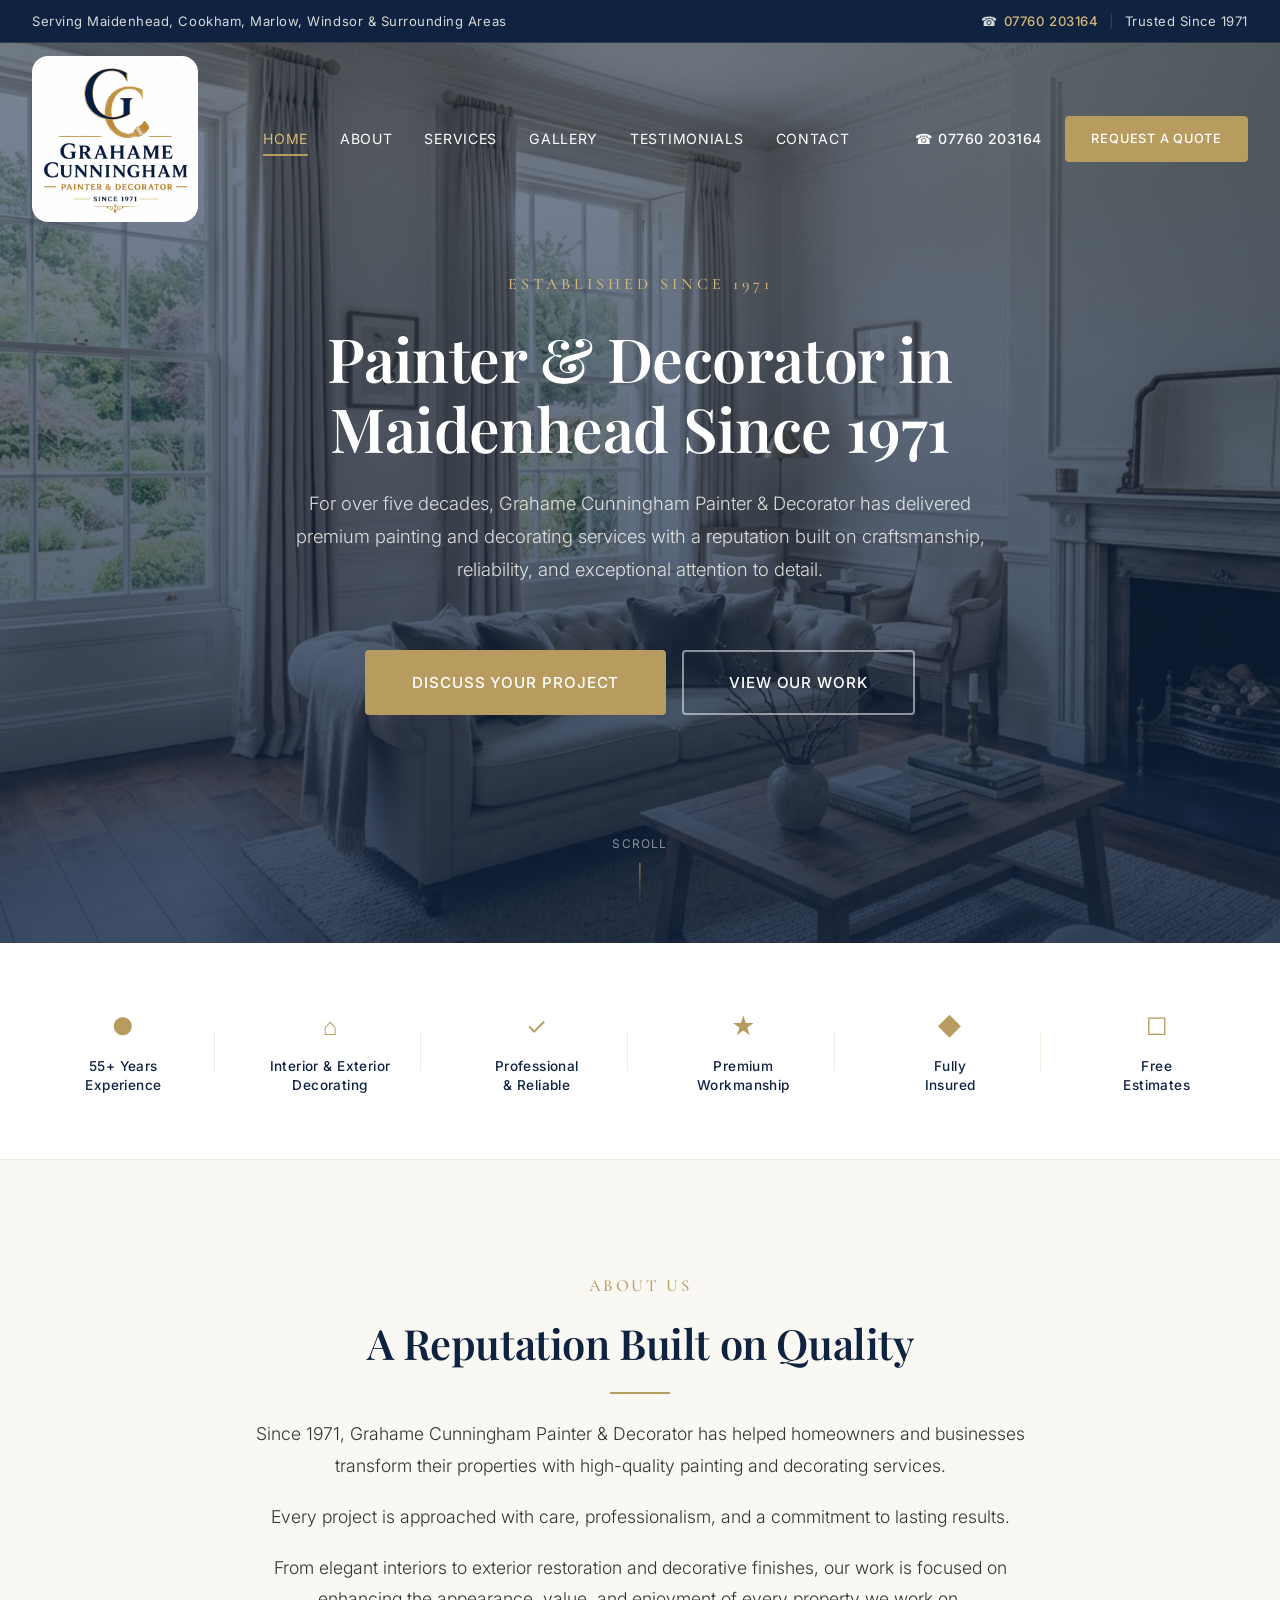
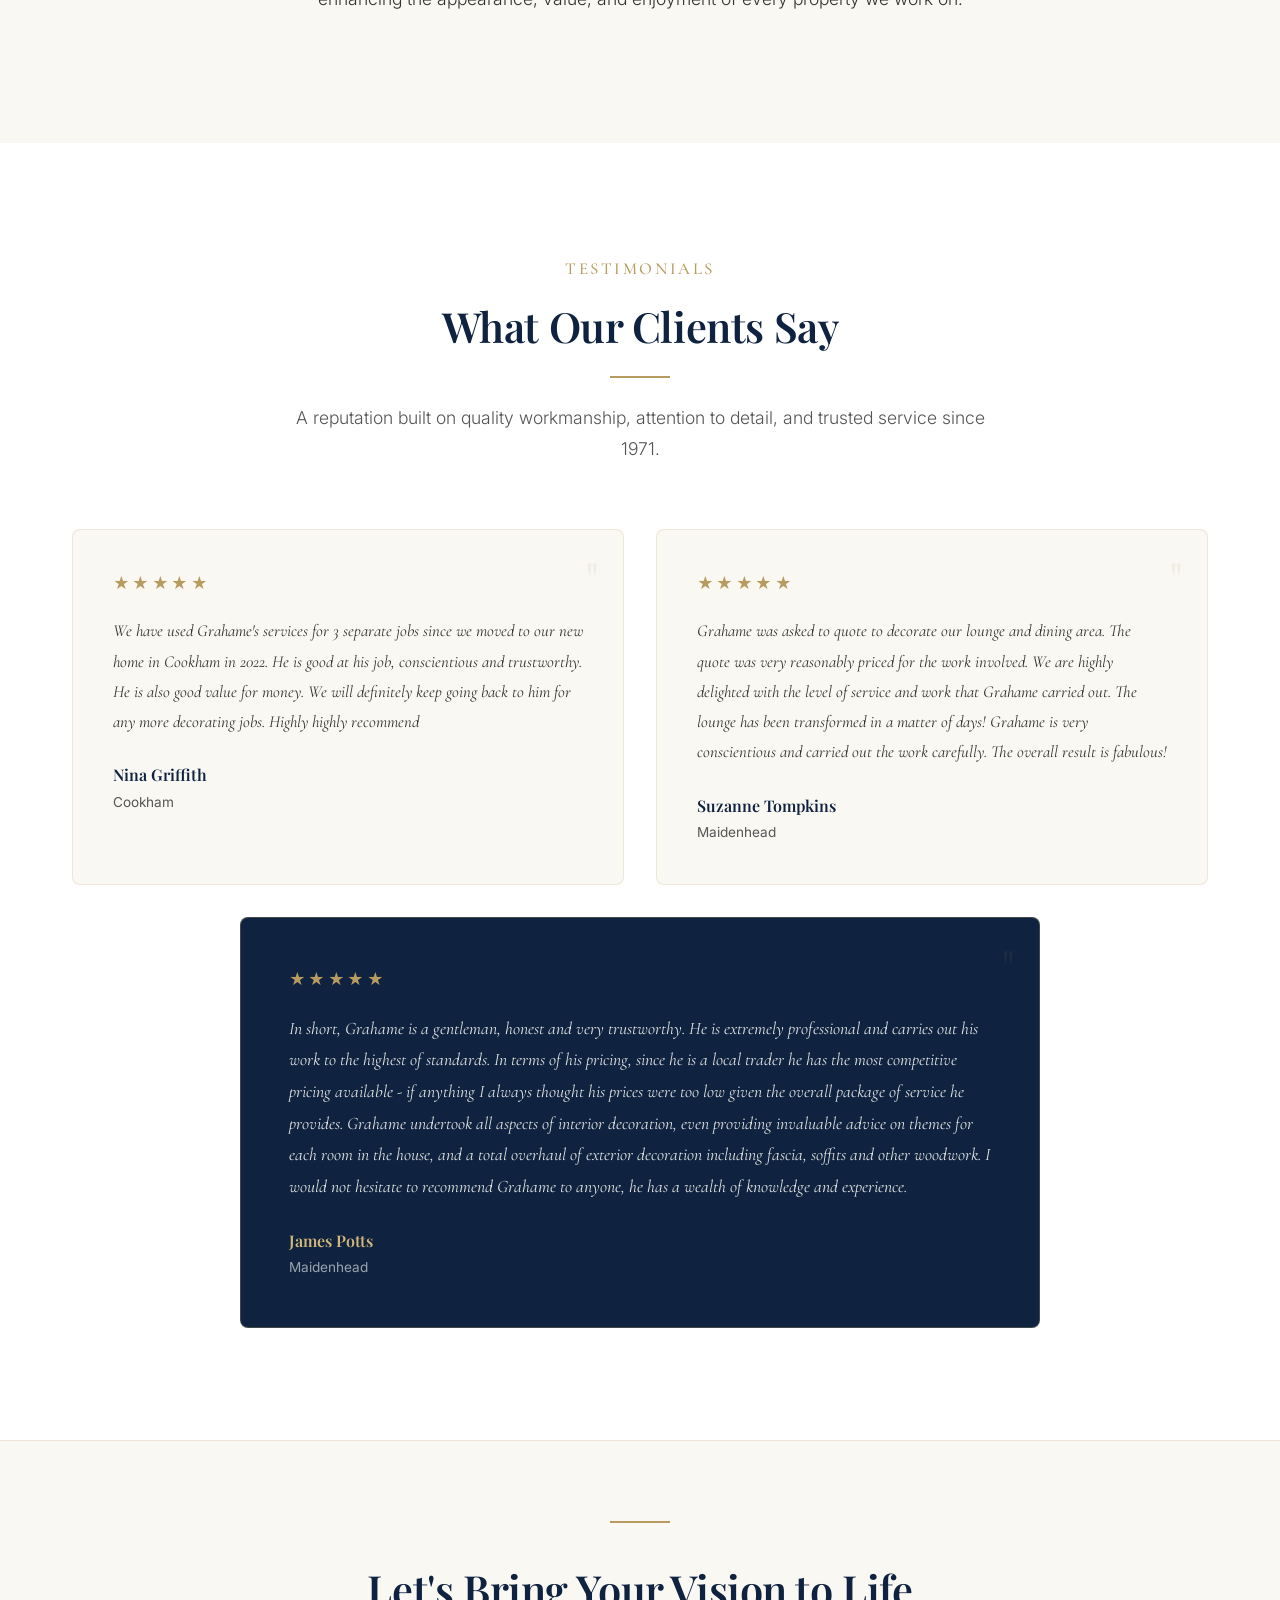
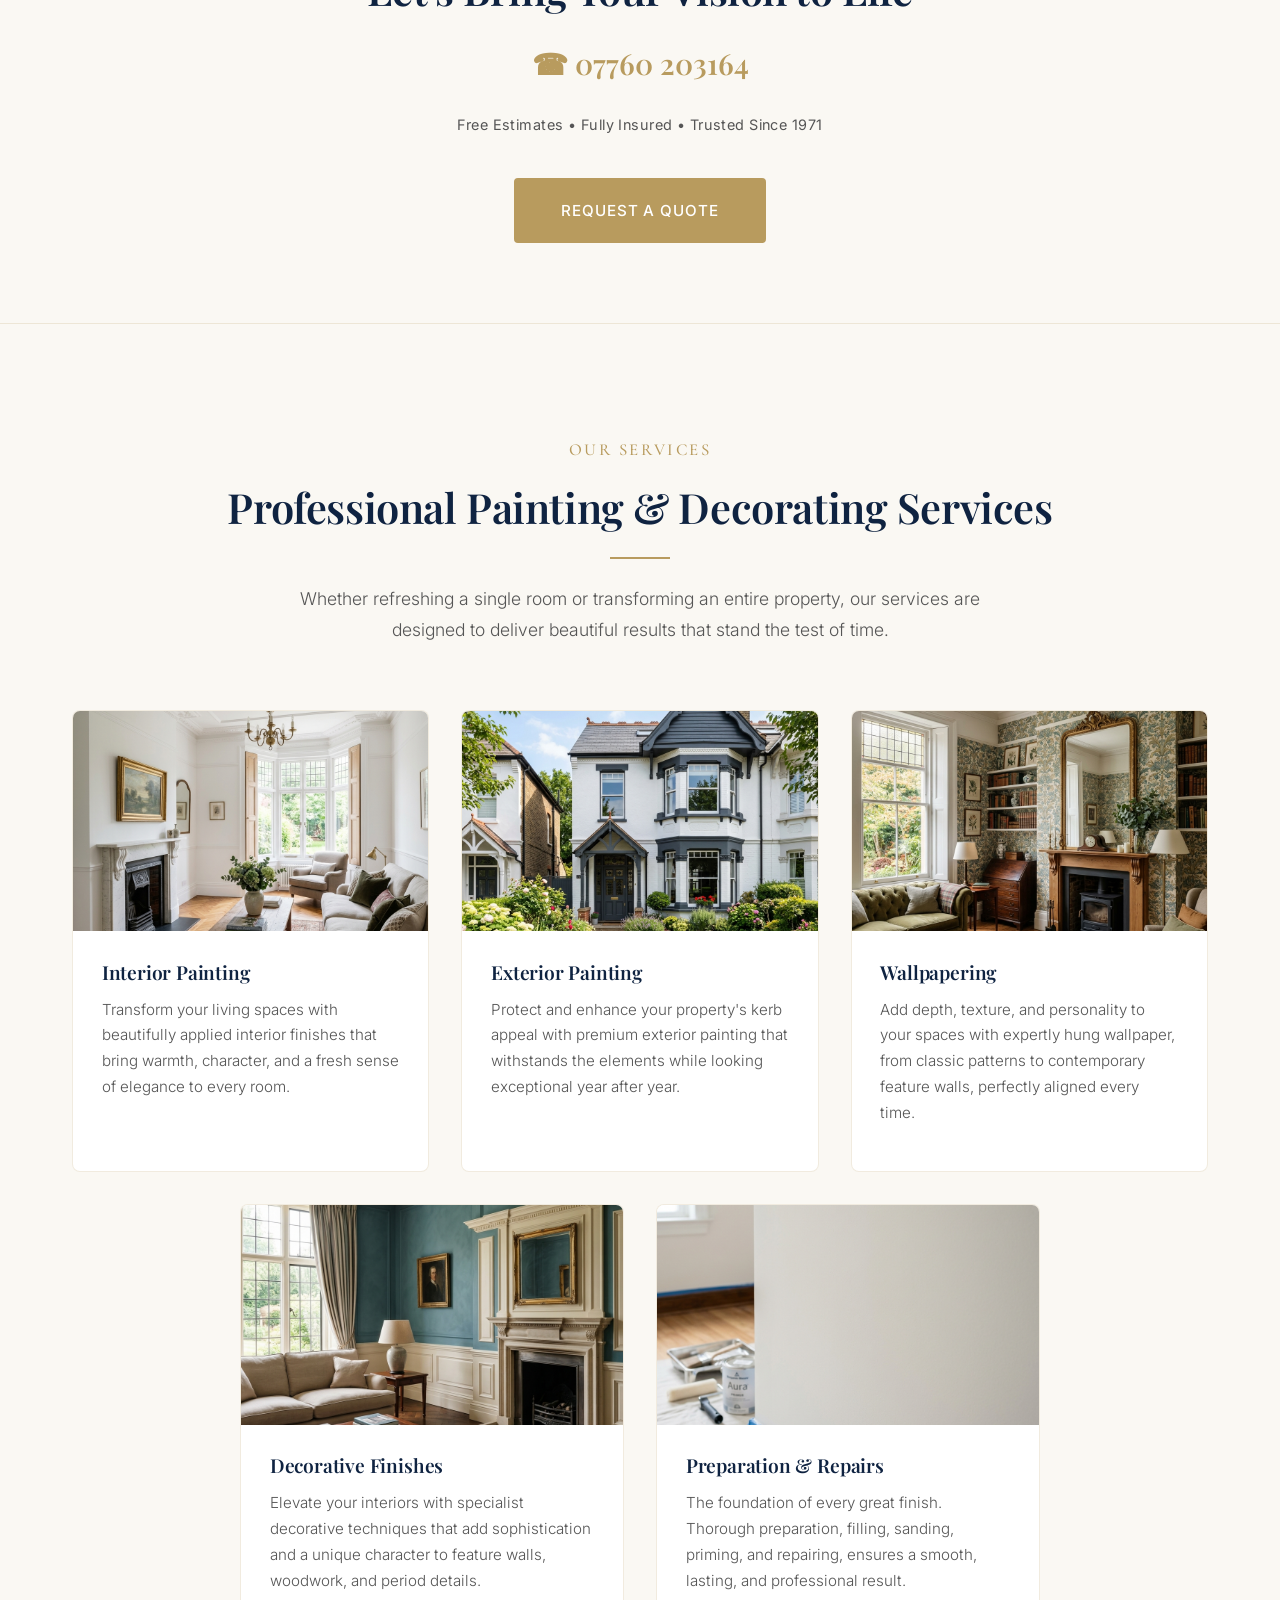
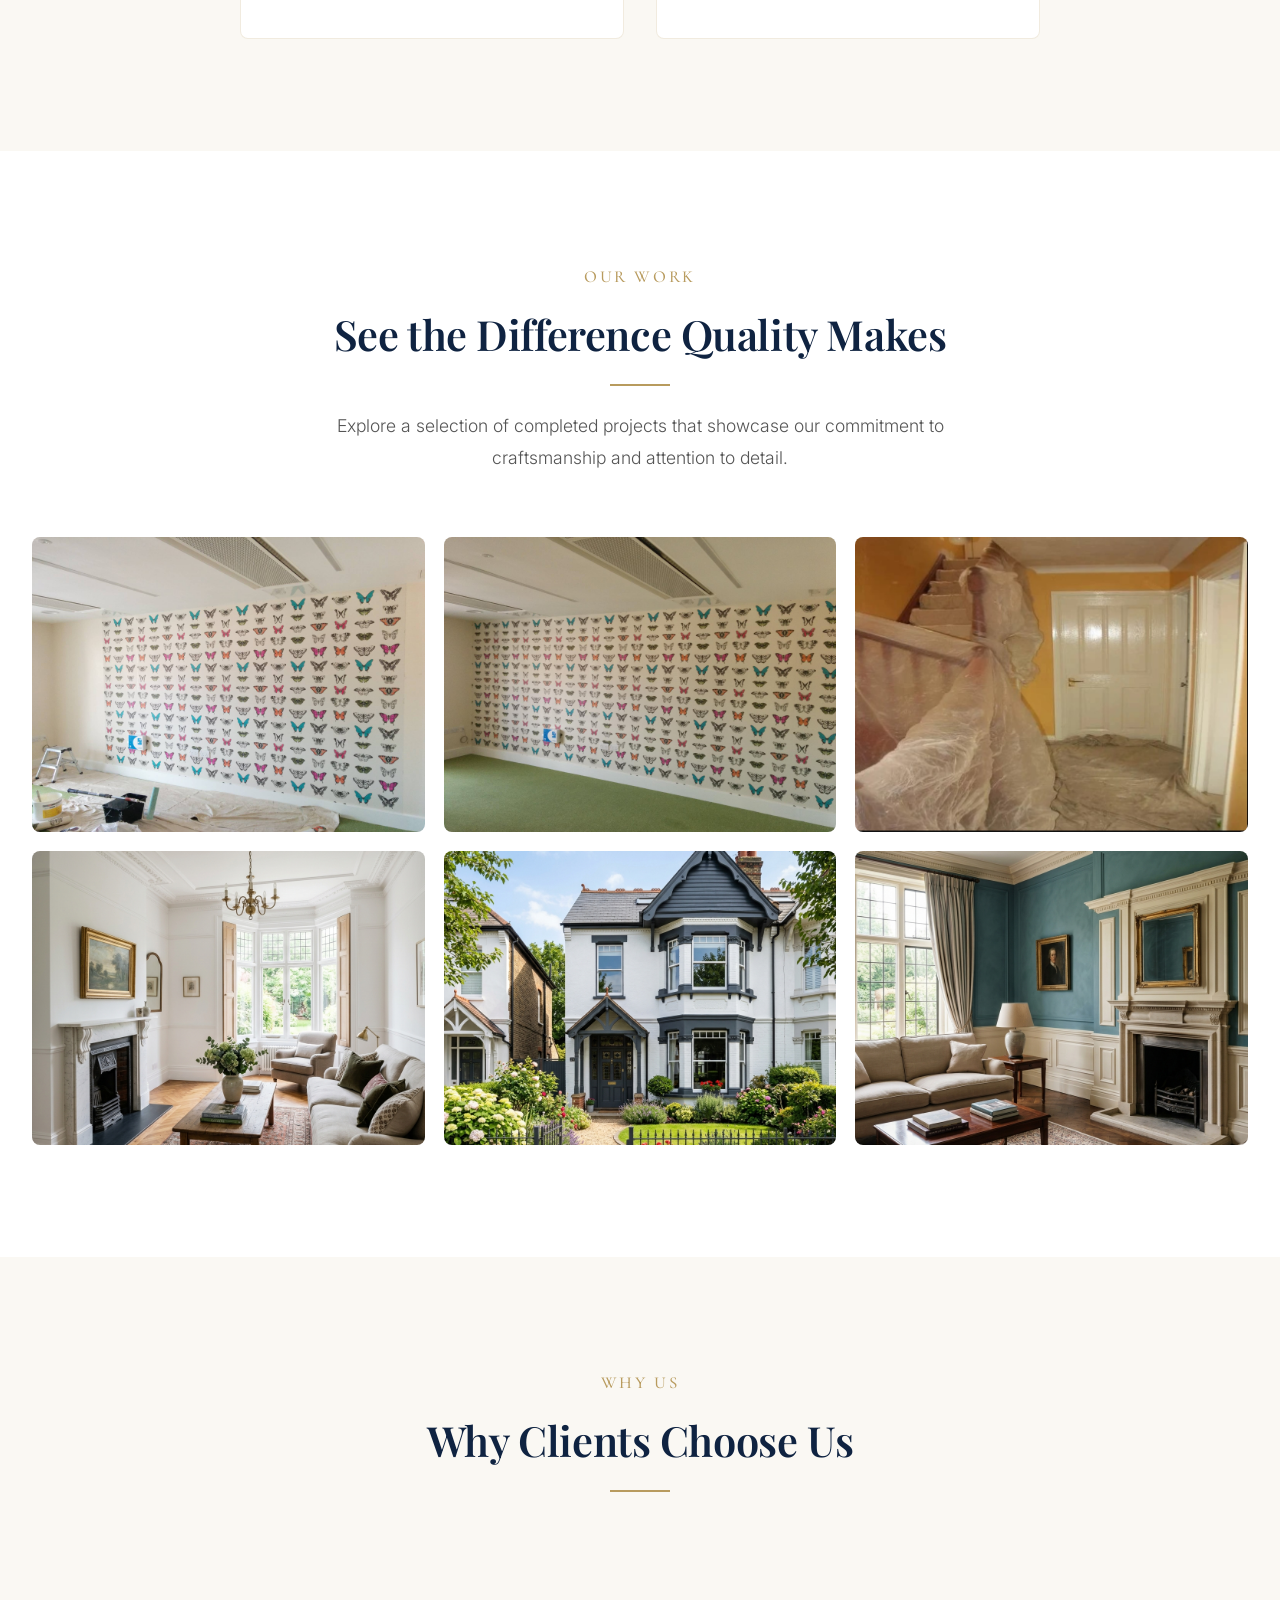
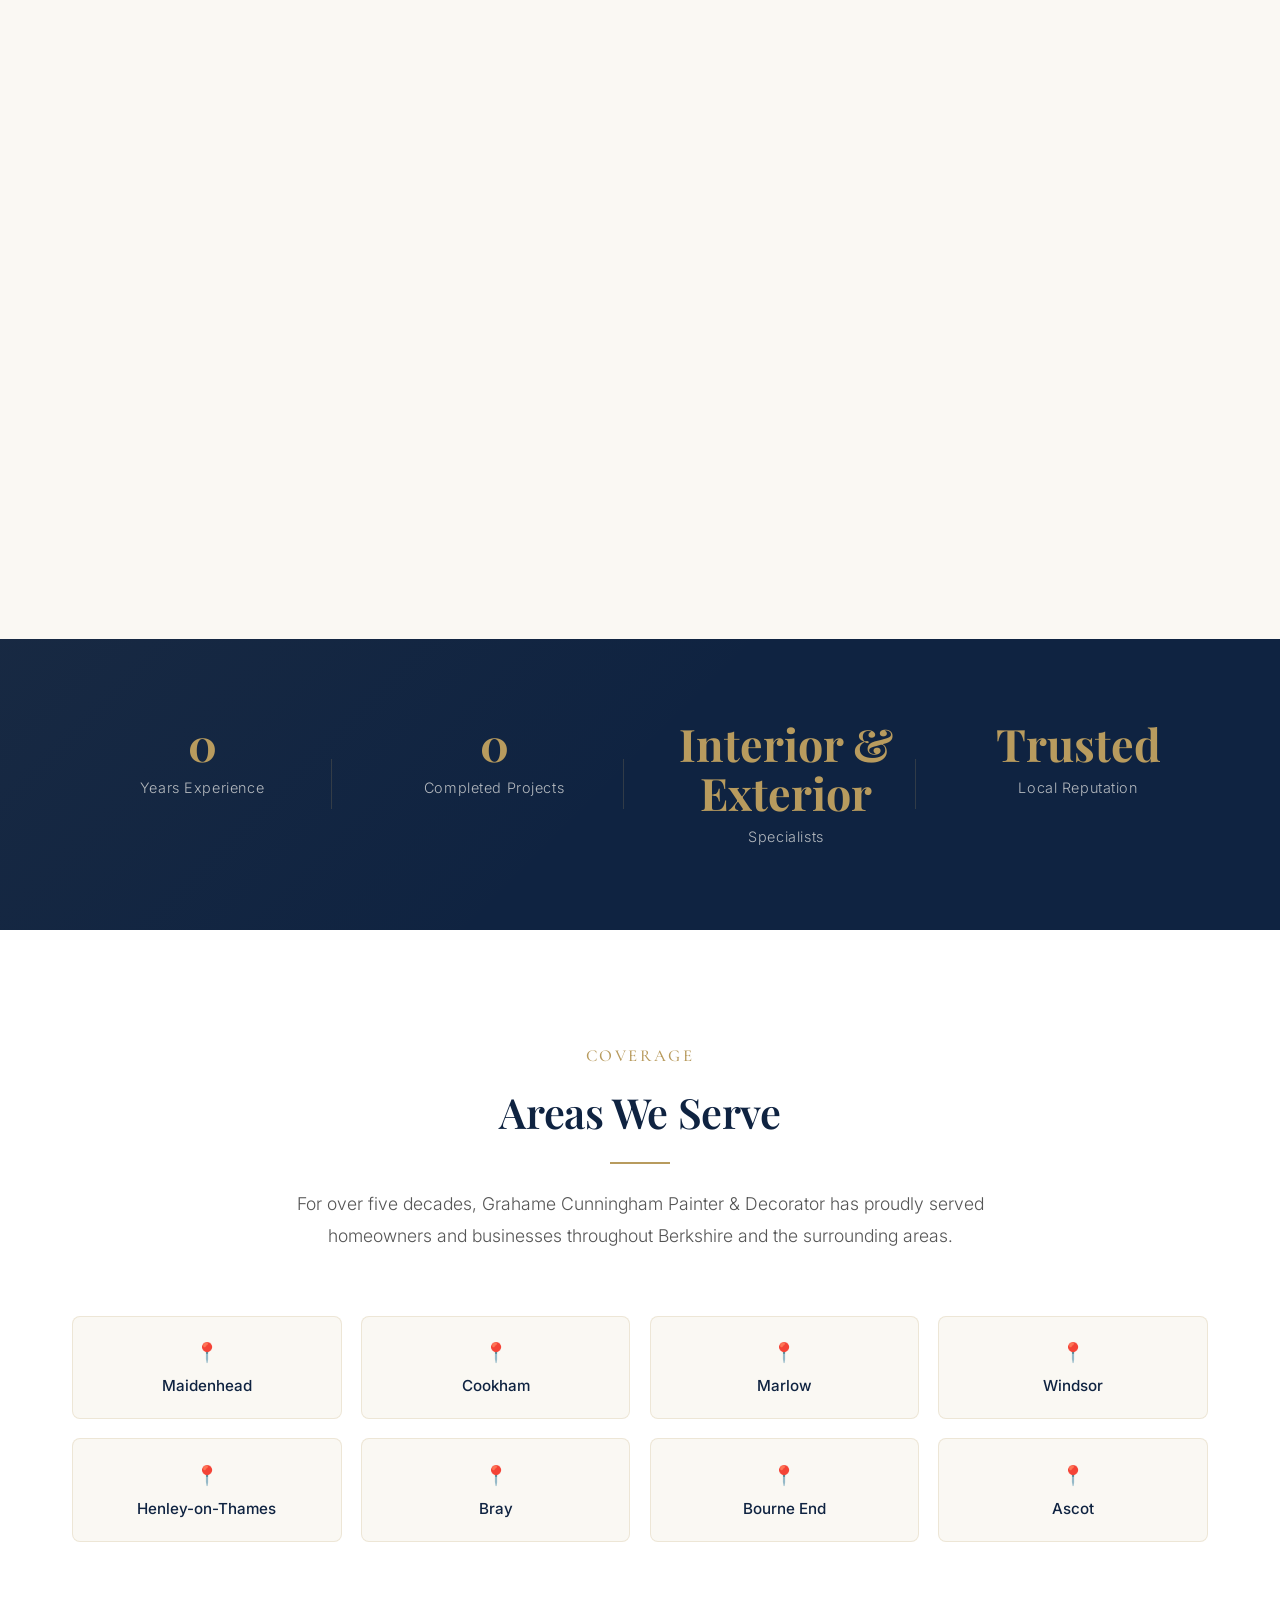
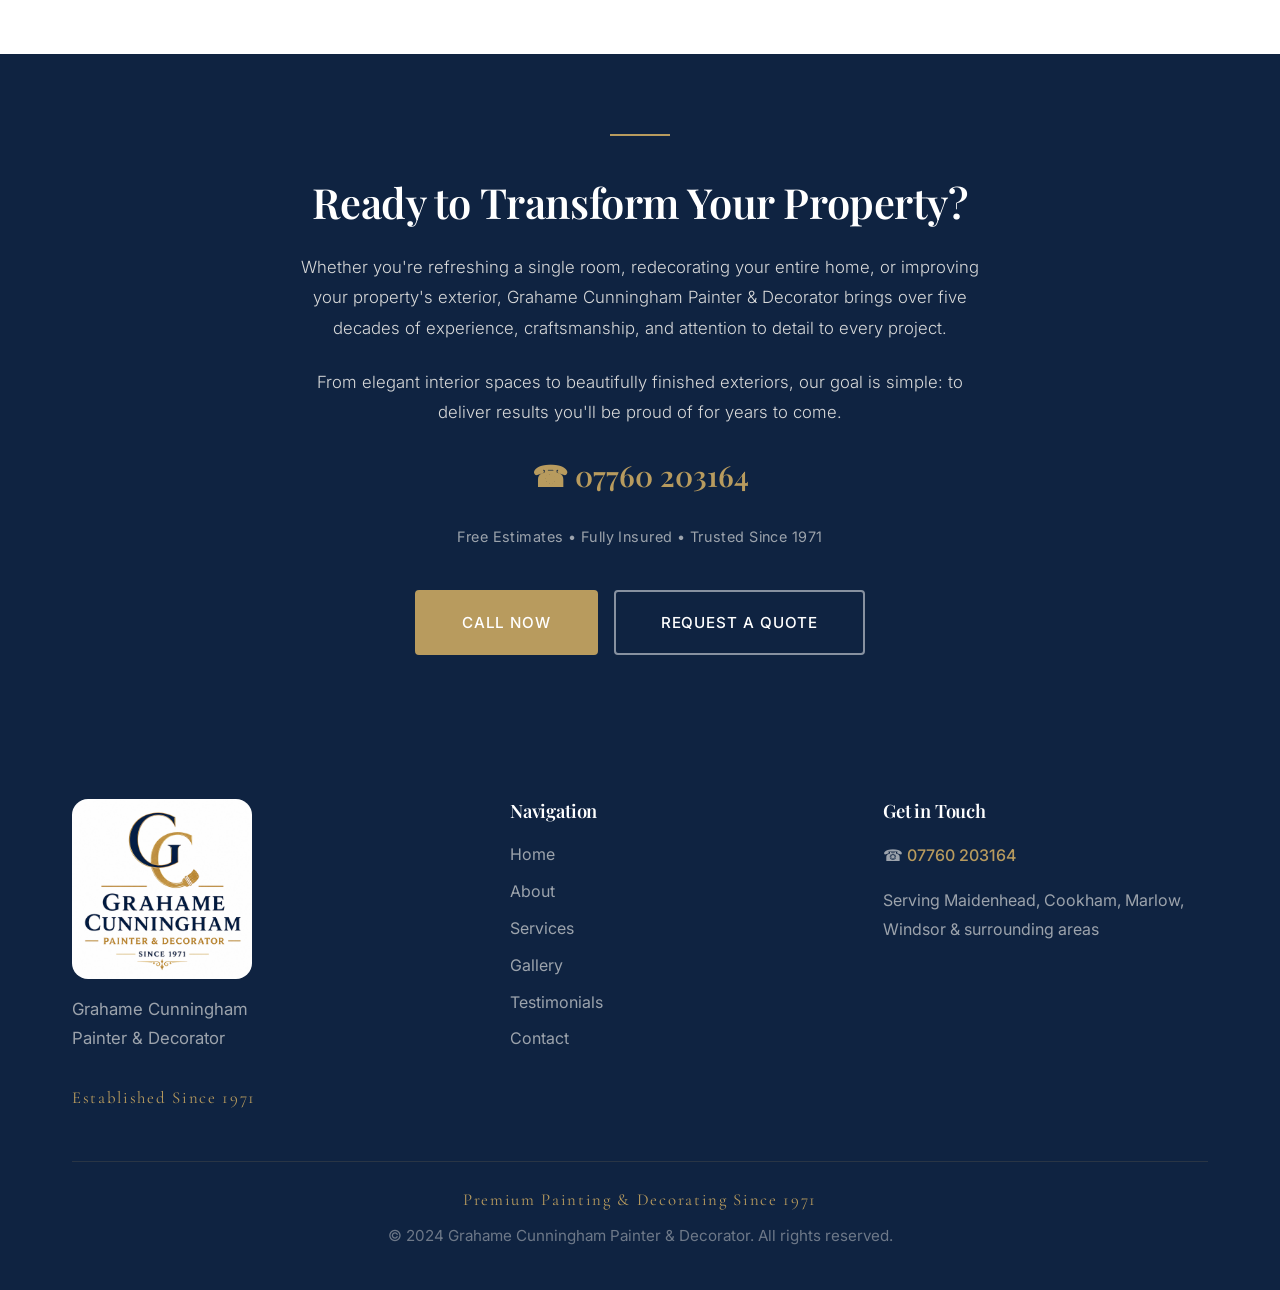
==== commit 21f04517: "update grahame 2" ====
--- a/GrahameCunninghamPainterandDecoratorSample.html
+++ b/GrahameCunninghamPainterandDecoratorSample.html
@@ -1,4 +1,4 @@
-﻿<!DOCTYPE html>
+<!DOCTYPE html>
 <html lang="en">
 <head>
   <meta charset="UTF-8">
@@ -20,7 +20,7 @@
         <span>Serving Maidenhead, Cookham, Marlow, Windsor &amp; Surrounding Areas</span>
       </div>
       <div class="gc-info-bar__item">
-        <span>ðŸ“ž</span>
+        <span>&#9742;</span>
         <a href="tel:07760203164">07760 203164</a>
         <span class="gc-info-bar__divider">&nbsp;|&nbsp;</span>
         <span>Trusted Since 1971</span>
@@ -48,7 +48,7 @@
 
       <div class="gc-nav__right">
         <a href="tel:07760203164" class="gc-nav__phone">
-          <span>ðŸ“ž</span> 07760 203164
+          <span>&#9742;</span> 07760 203164
         </a>
         <a href="quote-request.html" class="gc-btn gc-btn--primary gc-nav__cta">Request a Quote</a>
       </div>
@@ -69,7 +69,7 @@
     <a href="#gallery">Gallery</a>
     <a href="#testimonials">Testimonials</a>
     <a href="#contact">Contact</a>
-    <a href="tel:07760203164" class="gc-mobile-menu__phone">ðŸ“ž 07760 203164</a>
+    <a href="tel:07760203164" class="gc-mobile-menu__phone">&#9742; 07760 203164</a>
     <a href="quote-request.html" class="gc-btn gc-btn--primary gc-mobile-menu__cta">Request a Quote</a>
   </div>
 
@@ -100,27 +100,27 @@
     <div class="gc-container gc-container--wide">
       <div class="gc-trust-bar__grid">
         <div class="gc-trust-bar__item gc-reveal">
-          <div class="gc-trust-bar__icon">ðŸ›ï¸</div>
+          <div class="gc-trust-bar__icon">&#9679;</div>
           <div class="gc-trust-bar__text">55+ Years<br>Experience</div>
         </div>
         <div class="gc-trust-bar__item gc-reveal gc-reveal-delay-1">
-          <div class="gc-trust-bar__icon">ðŸ </div>
+          <div class="gc-trust-bar__icon">&#8962;</div>
           <div class="gc-trust-bar__text">Interior &amp; Exterior<br>Decorating</div>
         </div>
         <div class="gc-trust-bar__item gc-reveal gc-reveal-delay-2">
-          <div class="gc-trust-bar__icon">âœ“</div>
+          <div class="gc-trust-bar__icon">&#10003;</div>
           <div class="gc-trust-bar__text">Professional<br>&amp; Reliable</div>
         </div>
         <div class="gc-trust-bar__item gc-reveal gc-reveal-delay-3">
-          <div class="gc-trust-bar__icon">â˜…</div>
+          <div class="gc-trust-bar__icon">&#9733;</div>
           <div class="gc-trust-bar__text">Premium<br>Workmanship</div>
         </div>
         <div class="gc-trust-bar__item gc-reveal gc-reveal-delay-4">
-          <div class="gc-trust-bar__icon">ðŸ›¡ï¸</div>
+          <div class="gc-trust-bar__icon">&#9670;</div>
           <div class="gc-trust-bar__text">Fully<br>Insured</div>
         </div>
         <div class="gc-trust-bar__item gc-reveal gc-reveal-delay-5">
-          <div class="gc-trust-bar__icon">ðŸ“‹</div>
+          <div class="gc-trust-bar__icon">&#9744;</div>
           <div class="gc-trust-bar__text">Free<br>Estimates</div>
         </div>
       </div>
@@ -156,10 +156,10 @@
       </div>
 
       <div class="gc-testimonials__grid">
-        <!-- Testimonial 1 â€” Nina Griffith -->
+        <!-- Testimonial 1 — Nina Griffith -->
         <div class="gc-testimonial-card gc-reveal">
           <span class="gc-testimonial-card__icon">"</span>
-          <div class="gc-testimonial-card__stars">â˜…â˜…â˜…â˜…â˜…</div>
+          <div class="gc-testimonial-card__stars">&#9733;&#9733;&#9733;&#9733;&#9733;</div>
           <p class="gc-testimonial-card__quote">We have used Grahame's services for 3 separate jobs since we moved to our new home in Cookham in 2022. He is good at his job, conscientious and trustworthy. He is also good value for money. We will definitely keep going back to him for any more decorating jobs. Highly highly recommend</p>
           <div class="gc-testimonial-card__author">
             <div class="gc-testimonial-card__author-info">
@@ -169,10 +169,10 @@
           </div>
         </div>
 
-        <!-- Testimonial 2 â€” Suzanne Tompkins -->
+        <!-- Testimonial 2 — Suzanne Tompkins -->
         <div class="gc-testimonial-card gc-reveal gc-reveal-delay-1">
           <span class="gc-testimonial-card__icon">"</span>
-          <div class="gc-testimonial-card__stars">â˜…â˜…â˜…â˜…â˜…</div>
+          <div class="gc-testimonial-card__stars">&#9733;&#9733;&#9733;&#9733;&#9733;</div>
           <p class="gc-testimonial-card__quote">Grahame was asked to quote to decorate our lounge and dining area. The quote was very reasonably priced for the work involved. We are highly delighted with the level of service and work that Grahame carried out. The lounge has been transformed in a matter of days! Grahame is very conscientious and carried out the work carefully. The overall result is fabulous!</p>
           <div class="gc-testimonial-card__author">
             <div class="gc-testimonial-card__author-info">
@@ -182,10 +182,10 @@
           </div>
         </div>
 
-        <!-- Testimonial 3 â€” James Potts (Featured) -->
+        <!-- Testimonial 3 — James Potts (Featured) -->
         <div class="gc-testimonial-card gc-testimonial-card--featured gc-reveal gc-reveal-delay-2">
           <span class="gc-testimonial-card__icon">"</span>
-          <div class="gc-testimonial-card__stars">â˜…â˜…â˜…â˜…â˜…</div>
+          <div class="gc-testimonial-card__stars">&#9733;&#9733;&#9733;&#9733;&#9733;</div>
           <p class="gc-testimonial-card__quote">In short, Grahame is a gentleman, honest and very trustworthy. He is extremely professional and carries out his work to the highest of standards. In terms of his pricing, since he is a local trader he has the most competitive pricing available - if anything I always thought his prices were too low given the overall package of service he provides. Grahame undertook all aspects of interior decoration, even providing invaluable advice on themes for each room in the house, and a total overhaul of exterior decoration including fascia, soffits and other woodwork. I would not hesitate to recommend Grahame to anyone, he has a wealth of knowledge and experience.</p>
           <div class="gc-testimonial-card__author">
             <div class="gc-testimonial-card__author-info">
@@ -199,14 +199,14 @@
   </section>
 
   <!-- ============================================================
-       CTA #1 â€” AFTER TESTIMONIALS
+       CTA #1 — AFTER TESTIMONIALS
        ============================================================ -->
   <section class="gc-cta gc-cta--simple">
     <div class="gc-container">
       <div class="gc-cta__gold-line gc-reveal"></div>
       <h2 class="gc-cta__heading gc-reveal gc-reveal-delay-1">Let's Bring Your Vision to Life</h2>
       <div class="gc-cta__phone gc-reveal gc-reveal-delay-2">
-        <span>ðŸ“ž</span> <a href="tel:07760203164">07760 203164</a>
+        <span>&#9742;</span> <a href="tel:07760203164">07760 203164</a>
       </div>
       <p class="gc-cta__trust gc-reveal gc-reveal-delay-3">Free Estimates &bull; Fully Insured &bull; Trusted Since 1971</p>
       <div class="gc-cta__buttons gc-reveal gc-reveal-delay-4">
@@ -332,32 +332,32 @@
 
       <div class="gc-why__grid">
         <div class="gc-why__item gc-reveal">
-          <div class="gc-why__icon">â˜€ï¸</div>
+          <div class="gc-why__icon">&#9728;</div>
           <h3 class="gc-why__title">Brighter, More Inviting Rooms</h3>
           <p class="gc-why__desc">Spaces that feel lighter, fresher, and beautifully transformed with carefully chosen colours and flawless finishes.</p>
         </div>
         <div class="gc-why__item gc-reveal gc-reveal-delay-1">
-          <div class="gc-why__icon">âœ¨</div>
+          <div class="gc-why__icon">&#10022;</div>
           <h3 class="gc-why__title">Beautiful Finishes</h3>
           <p class="gc-why__desc">Finishes that enhance the character and value of your property, delivering a result you'll be proud to come home to.</p>
         </div>
         <div class="gc-why__item gc-reveal gc-reveal-delay-2">
-          <div class="gc-why__icon">ðŸ”§</div>
+          <div class="gc-why__icon">&#9881;</div>
           <h3 class="gc-why__title">Careful Preparation</h3>
           <p class="gc-why__desc">Every surface is meticulously prepared, filled, sanded, and primed, ensuring a smooth, lasting, professional result.</p>
         </div>
         <div class="gc-why__item gc-reveal gc-reveal-delay-3">
-          <div class="gc-why__icon">ðŸ¤</div>
+          <div class="gc-why__icon">&#9829;</div>
           <h3 class="gc-why__title">Professional &amp; Respectful</h3>
           <p class="gc-why__desc">Courteous, punctual, and considerate. We treat your home with the same care and respect as if it were our own.</p>
         </div>
         <div class="gc-why__item gc-reveal gc-reveal-delay-4">
-          <div class="gc-why__icon">ðŸ¡</div>
+          <div class="gc-why__icon">&#8962;</div>
           <h3 class="gc-why__title">Minimal Disruption</h3>
           <p class="gc-why__desc">We work cleanly and efficiently, protecting your furnishings and ensuring your daily routine is disrupted as little as possible.</p>
         </div>
         <div class="gc-why__item gc-reveal gc-reveal-delay-5">
-          <div class="gc-why__icon">ðŸ›ï¸</div>
+          <div class="gc-why__icon">&#9679;</div>
           <h3 class="gc-why__title">Five Decades of Trust</h3>
           <p class="gc-why__desc">A reputation built over 55+ years of delivering exceptional results for homeowners and businesses across Berkshire.</p>
         </div>
@@ -425,7 +425,7 @@
       <p class="gc-cta__text gc-reveal gc-reveal-delay-2">Whether you're refreshing a single room, redecorating your entire home, or improving your property's exterior, Grahame Cunningham Painter &amp; Decorator brings over five decades of experience, craftsmanship, and attention to detail to every project.</p>
       <p class="gc-cta__text gc-reveal gc-reveal-delay-2">From elegant interior spaces to beautifully finished exteriors, our goal is simple: to deliver results you'll be proud of for years to come.</p>
       <div class="gc-cta__phone gc-reveal gc-reveal-delay-3">
-        <span>ðŸ“ž</span> <a href="tel:07760203164">07760 203164</a>
+        <span>&#9742;</span> <a href="tel:07760203164">07760 203164</a>
       </div>
       <p class="gc-cta__trust gc-reveal gc-reveal-delay-3">Free Estimates &bull; Fully Insured &bull; Trusted Since 1971</p>
       <div class="gc-cta__buttons gc-reveal gc-reveal-delay-4">
@@ -461,7 +461,7 @@
 
         <div class="gc-footer__contact">
           <h4>Get in Touch</h4>
-          <p>ðŸ“ž <a href="tel:07760203164">07760 203164</a></p>
+          <p>&#9742; <a href="tel:07760203164">07760 203164</a></p>
           <p style="margin-top: 0.8rem;">Serving Maidenhead, Cookham, Marlow, Windsor &amp; surrounding areas</p>
         </div>
       </div>
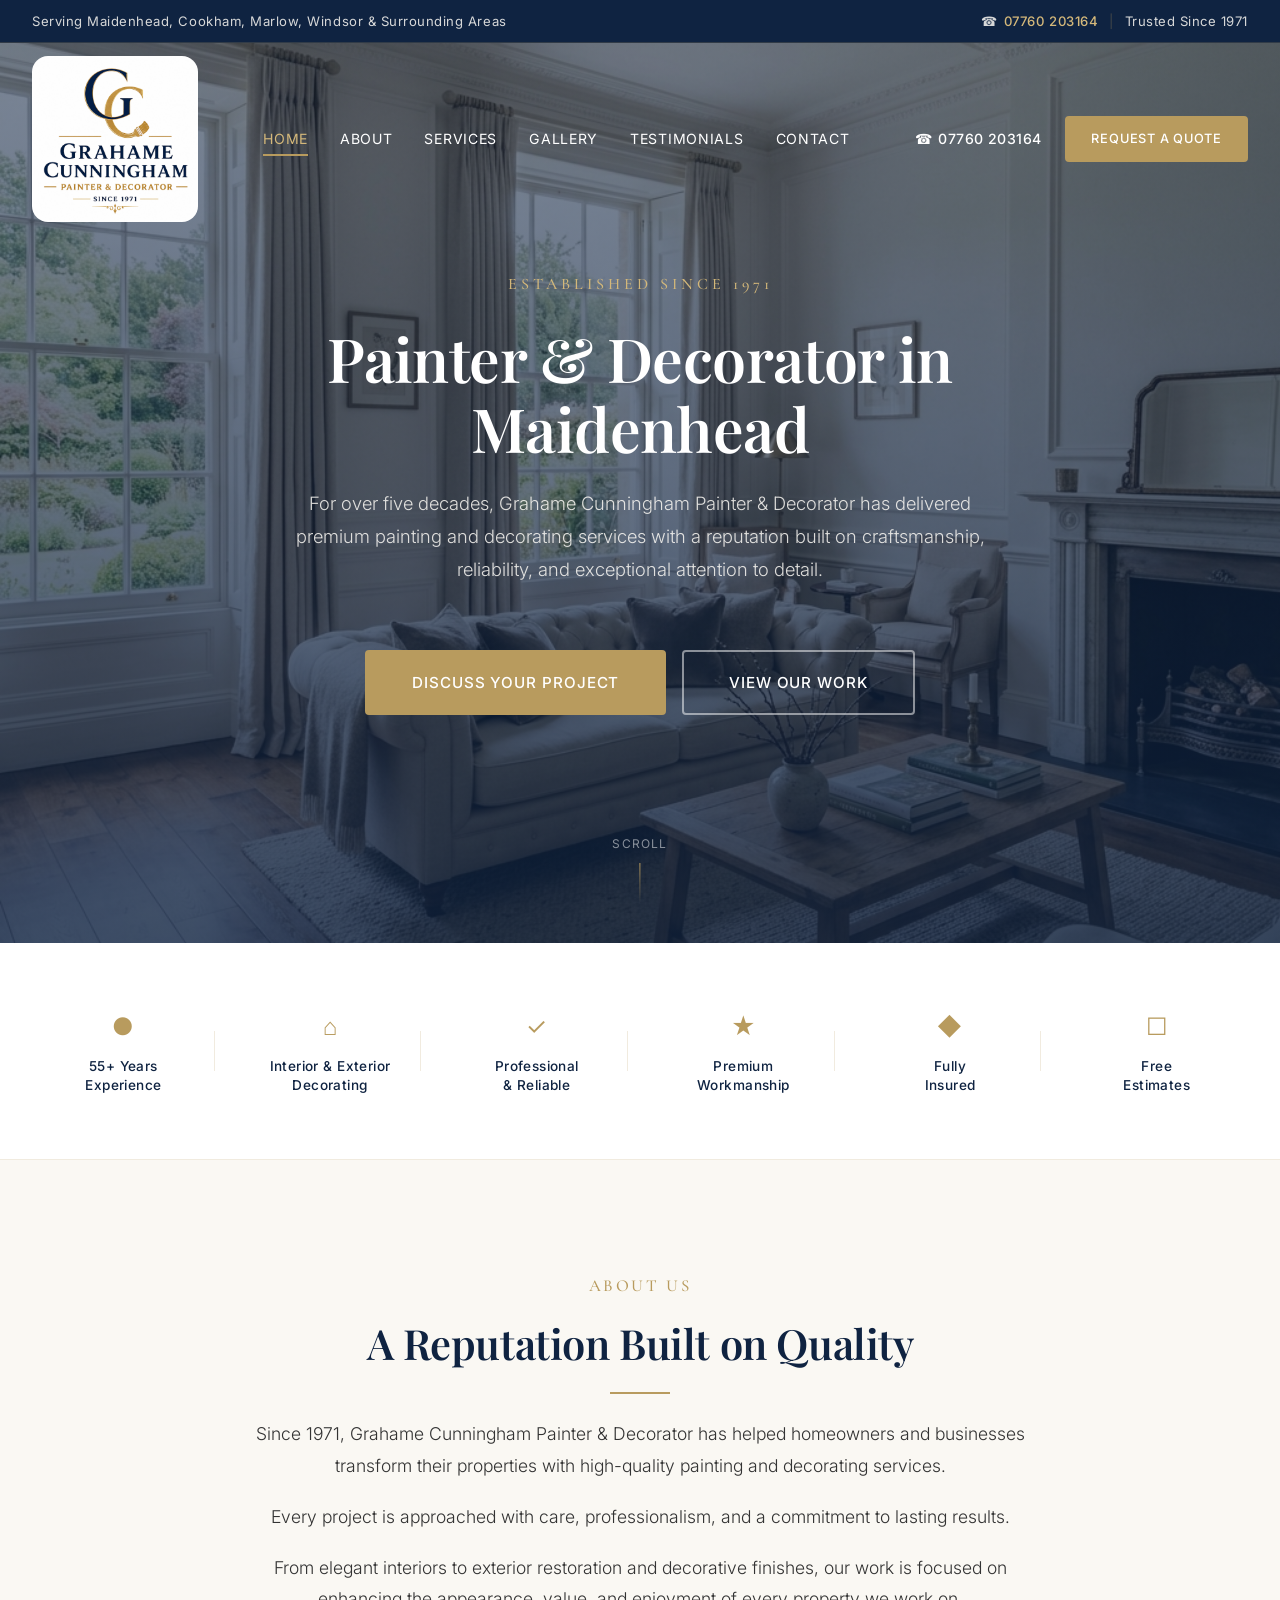
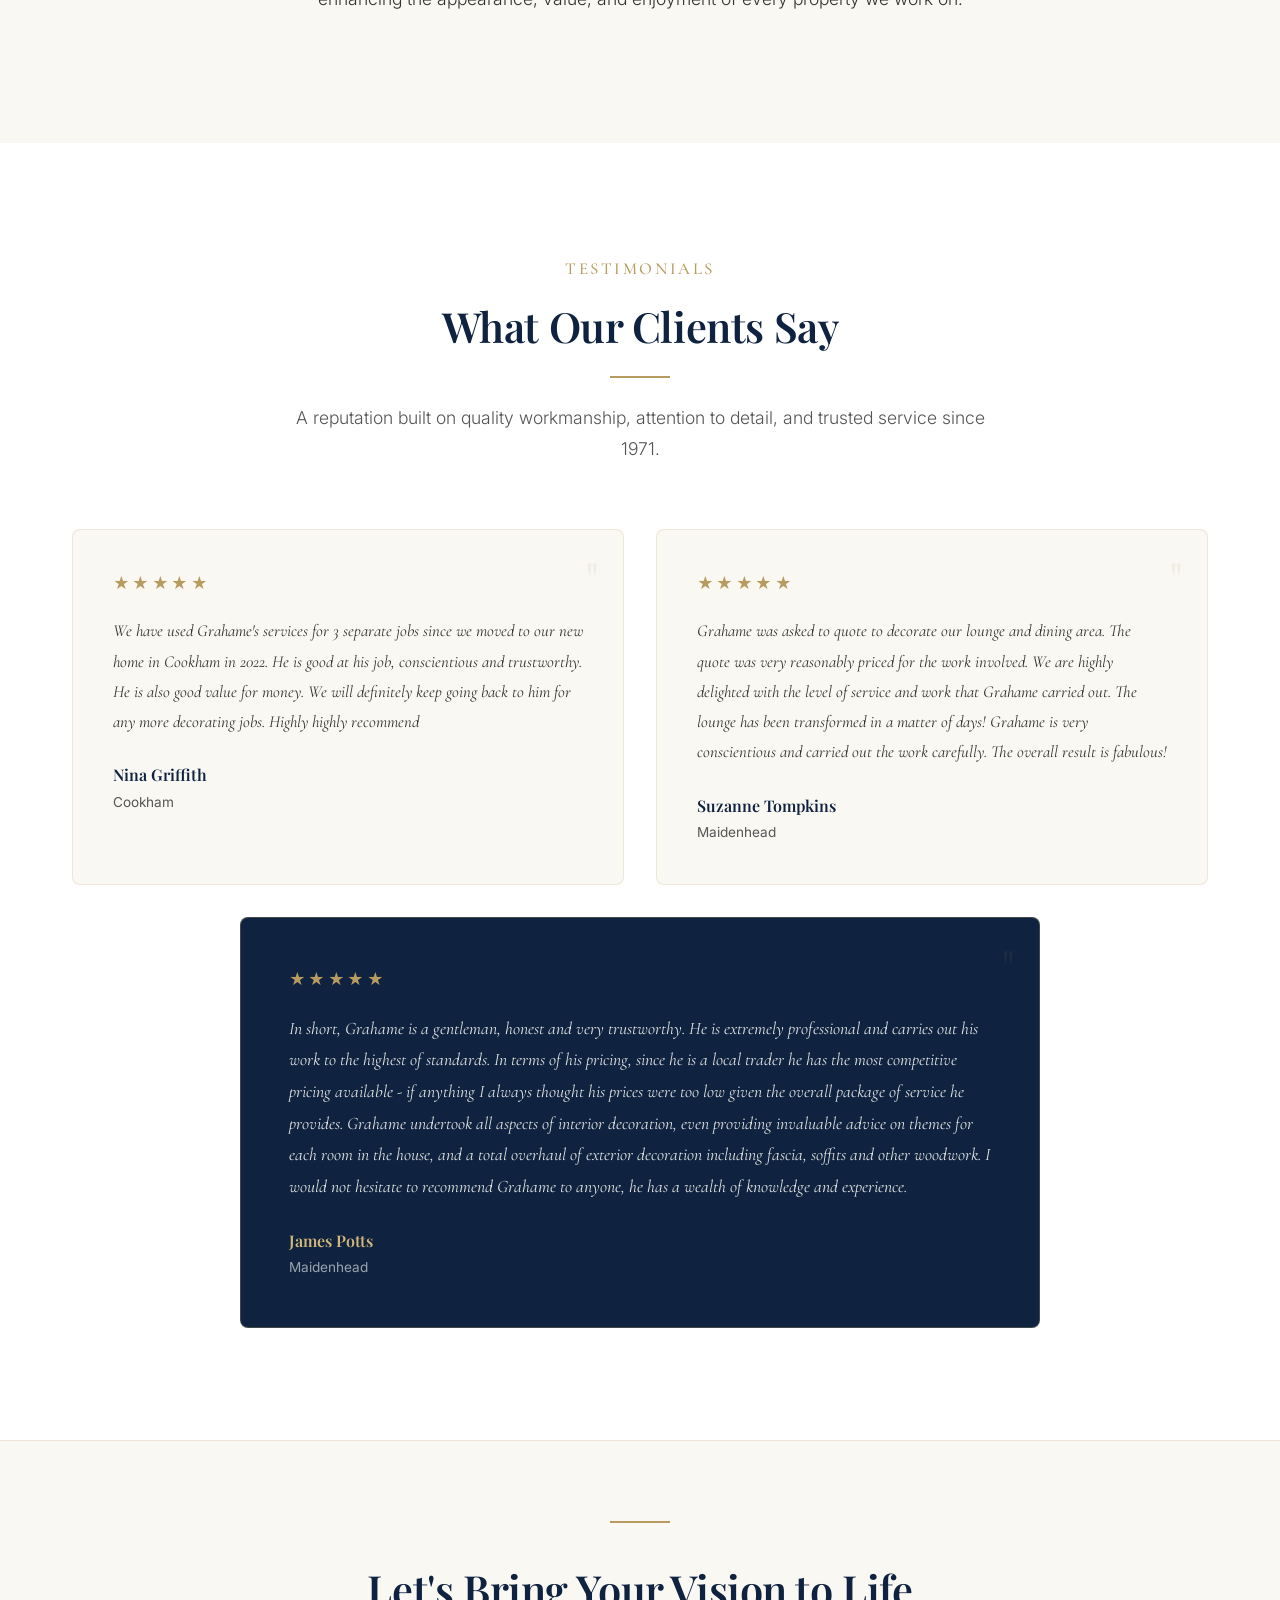
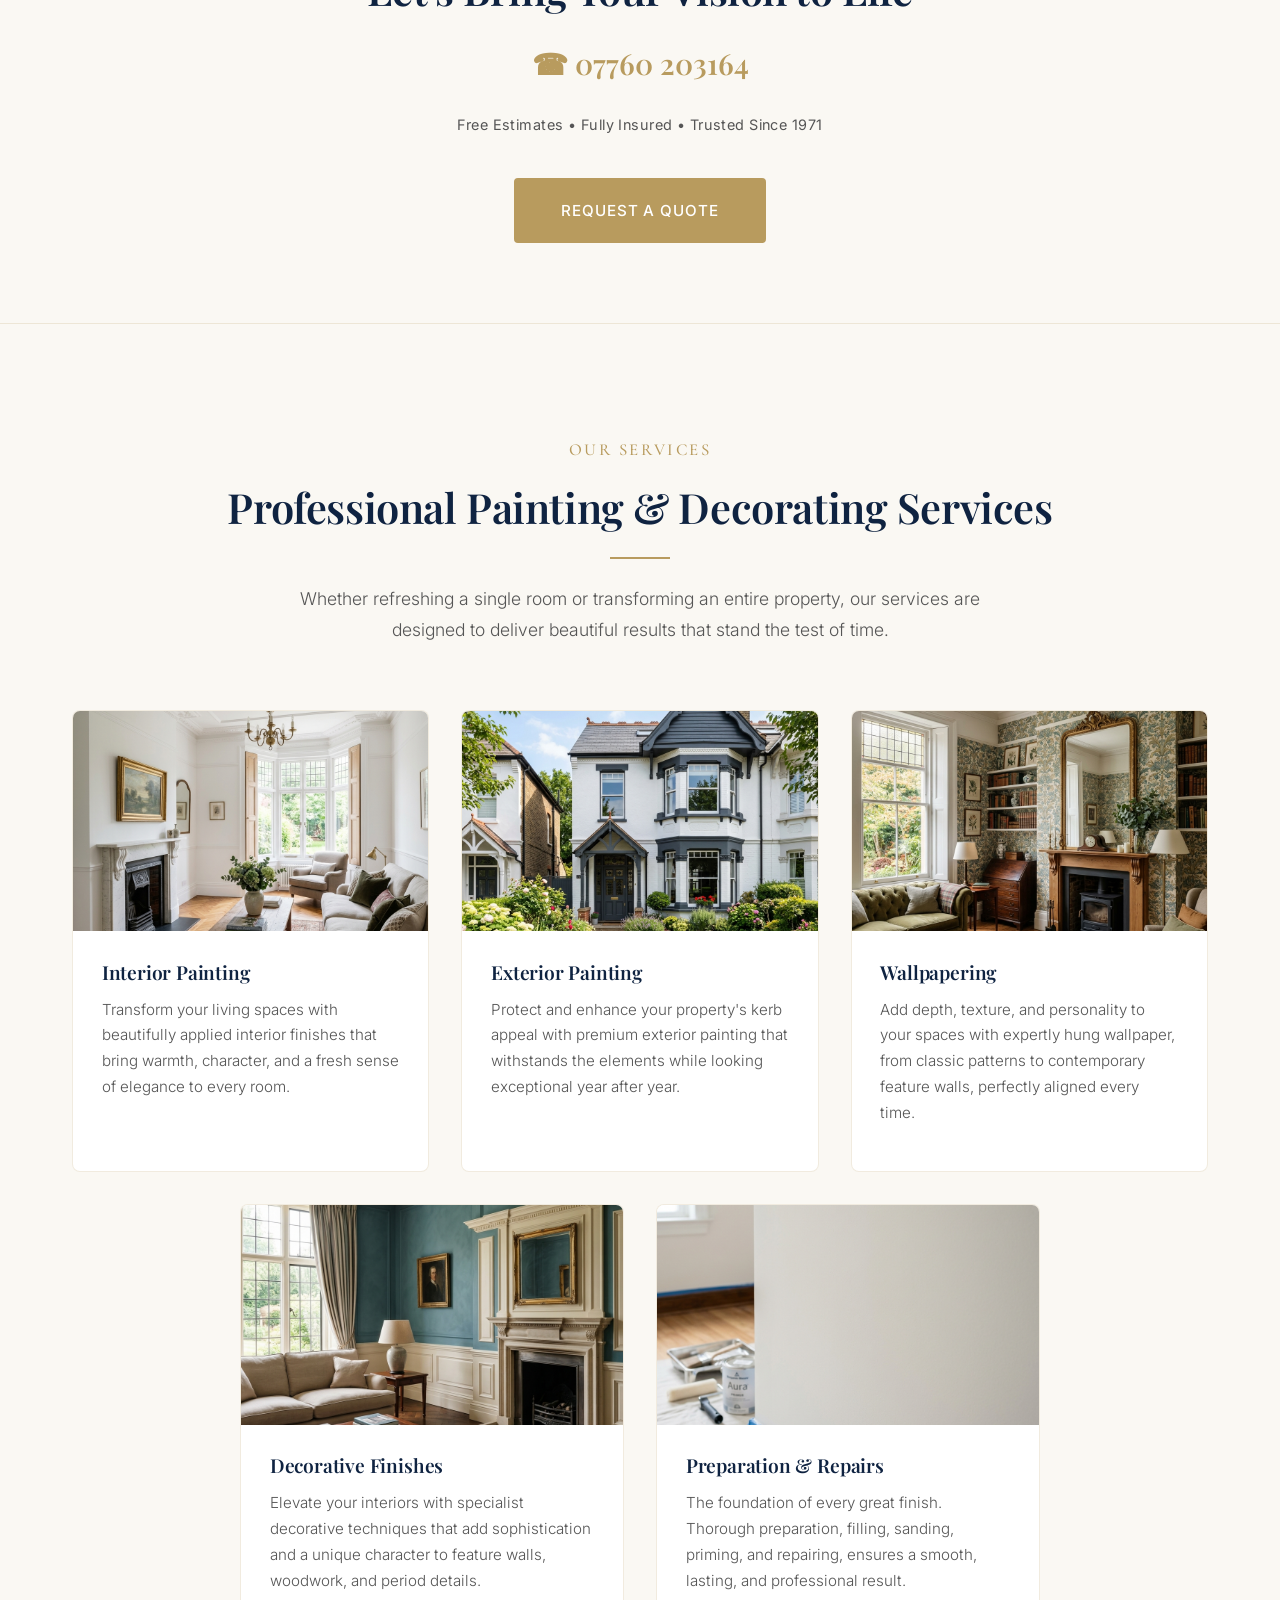
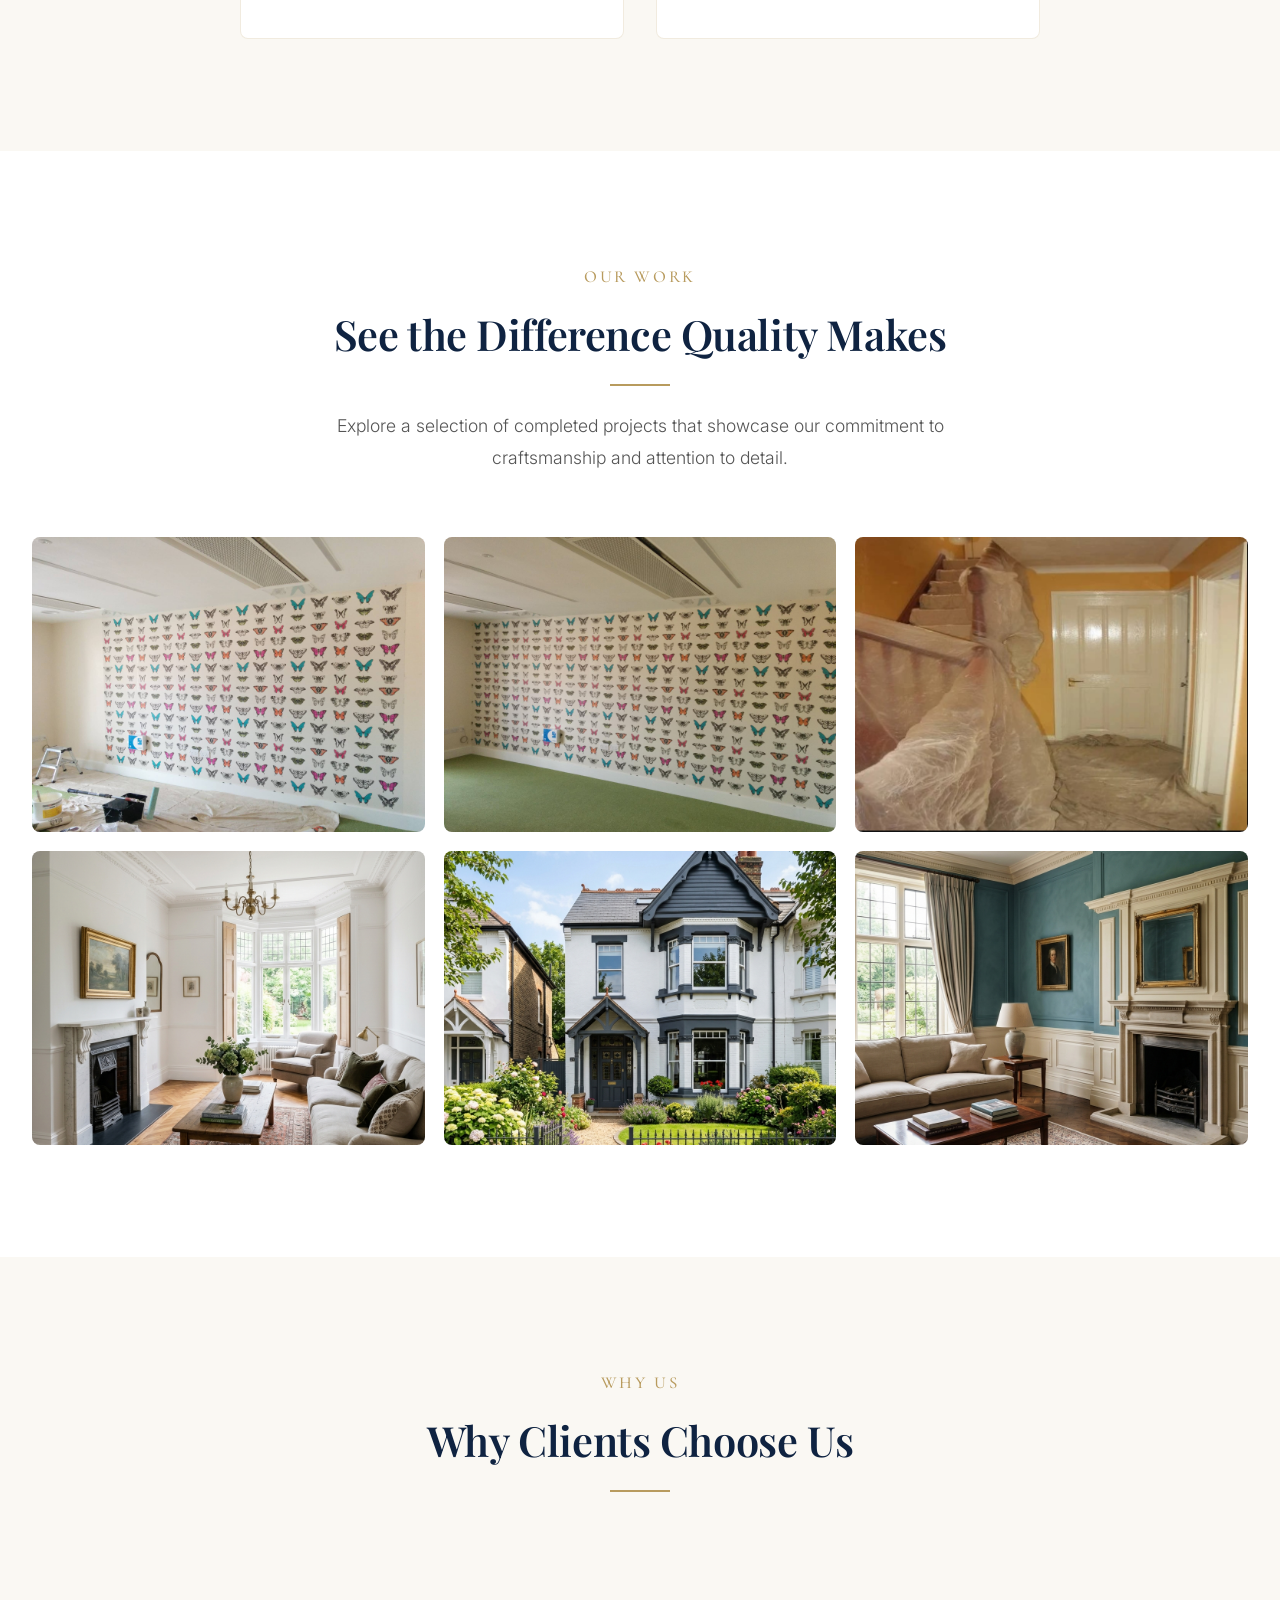
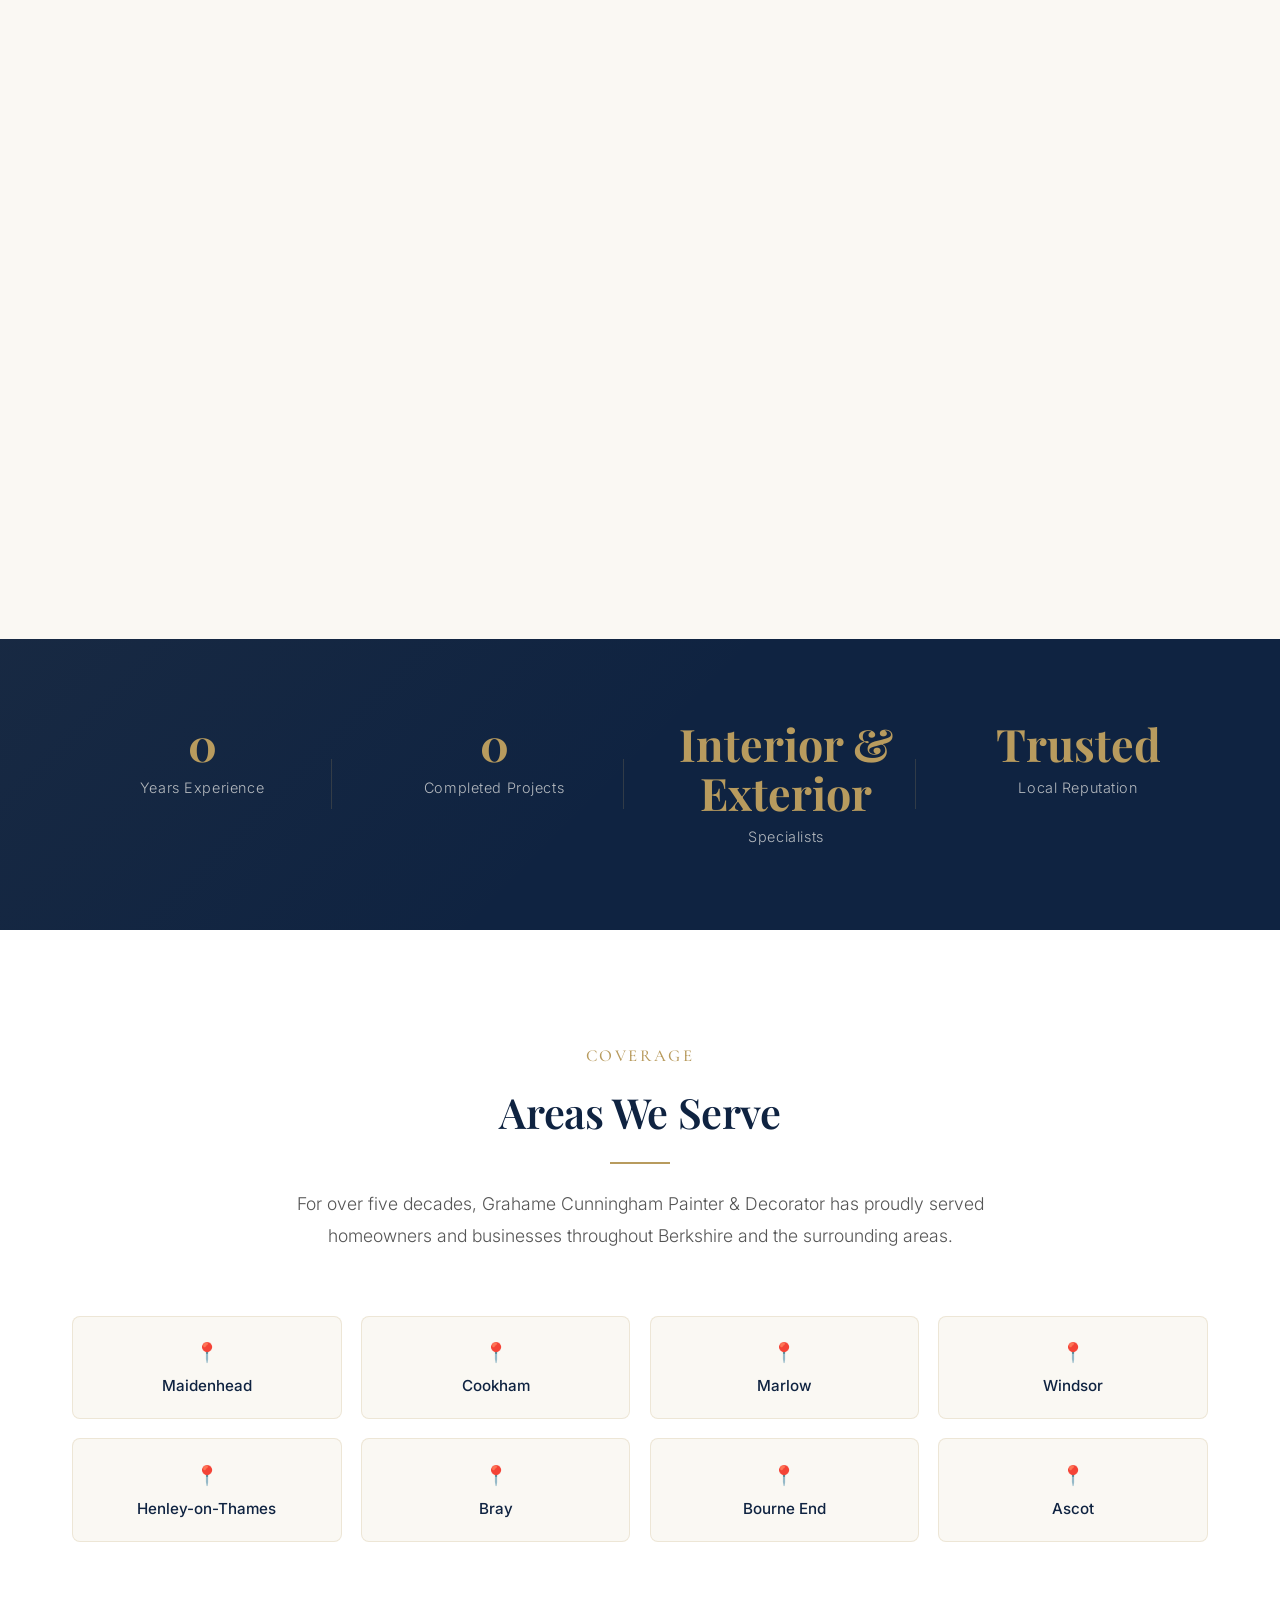
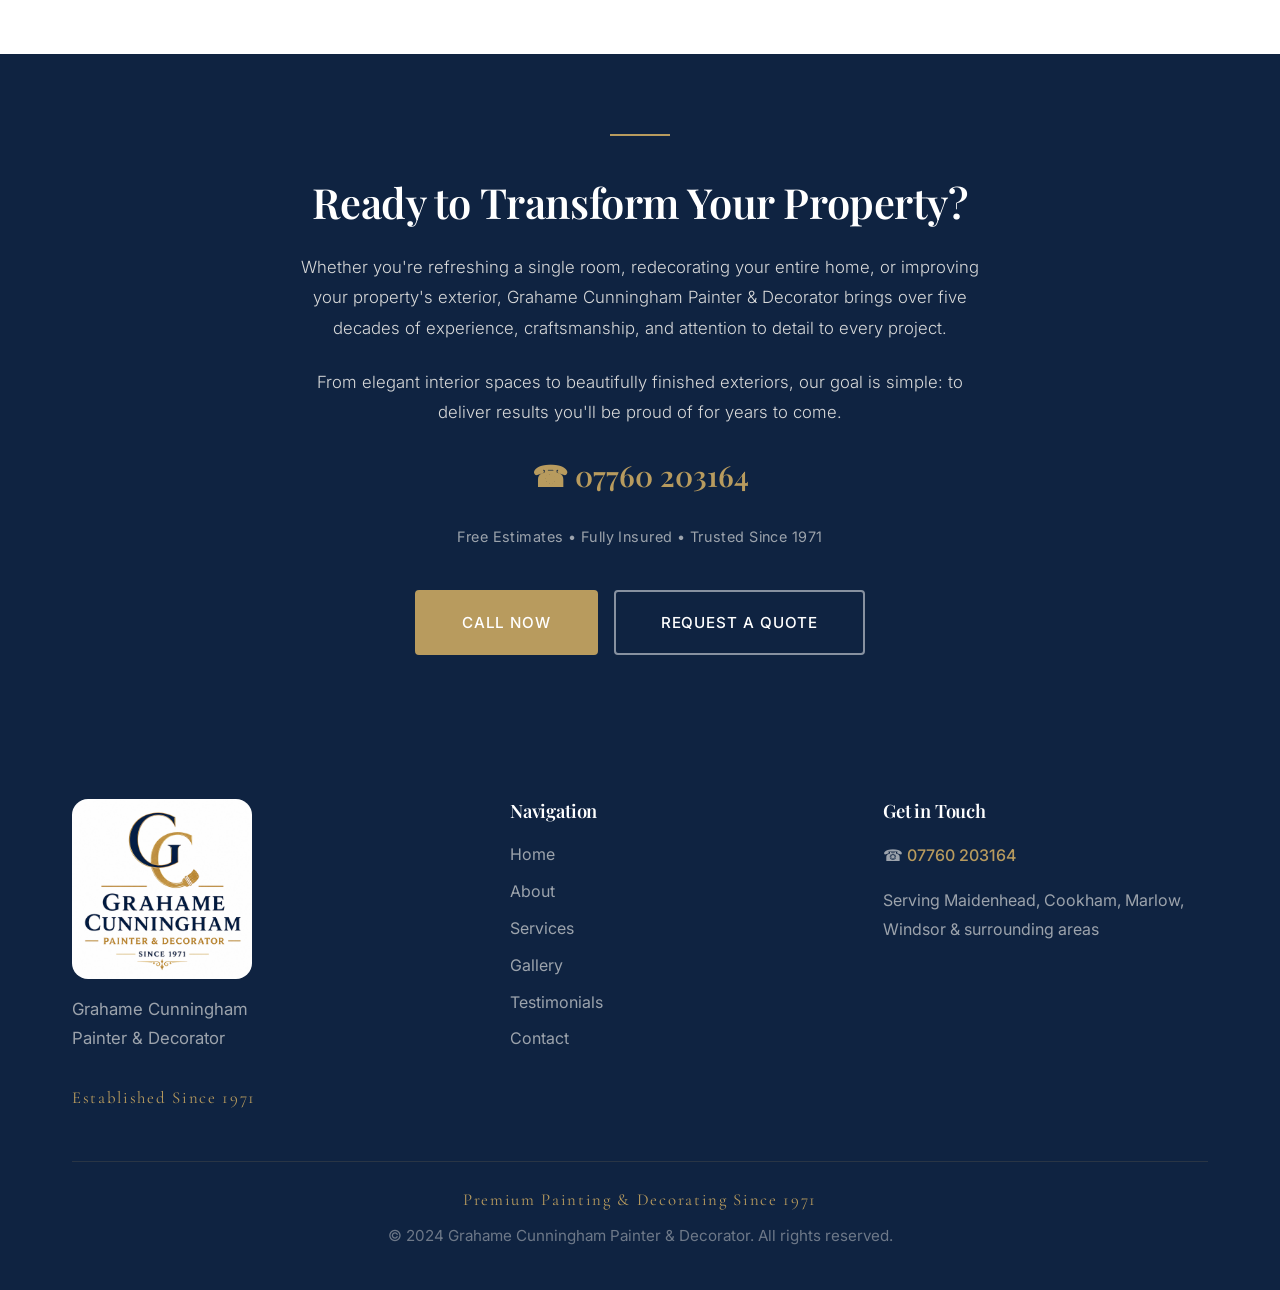
==== commit 42863151: "Update GrahameCunninghamPainterandDecoratorSample.html" ====
--- a/GrahameCunninghamPainterandDecoratorSample.html
+++ b/GrahameCunninghamPainterandDecoratorSample.html
@@ -80,7 +80,7 @@
     <div class="gc-hero__bg" style="background-image: url('assets/images/hero-bg.jpg');"></div>
     <div class="gc-hero__content">
       <p class="gc-hero__established gc-reveal">ESTABLISHED SINCE 1971</p>
-      <h1 class="gc-hero__title gc-reveal gc-reveal-delay-1">Painter &amp; Decorator in Maidenhead Since 1971</h1>
+      <h1 class="gc-hero__title gc-reveal gc-reveal-delay-1">Painter &amp; Decorator in Maidenhead</h1>
       <p class="gc-hero__subtitle gc-reveal gc-reveal-delay-2">For over five decades, Grahame Cunningham Painter &amp; Decorator has delivered premium painting and decorating services with a reputation built on craftsmanship, reliability, and exceptional attention to detail.</p>
       <div class="gc-hero__buttons gc-reveal gc-reveal-delay-3">
         <a href="#contact" class="gc-btn gc-btn--primary gc-btn--large">Discuss Your Project</a>
--- a/gc-styles.css
+++ b/gc-styles.css
@@ -1861,14 +1861,30 @@
 
   .gc-hero {
     min-height: 90vh;
+    overflow: hidden;
+  }
+
+  .gc-hero__content {
+    padding: 0 1.2rem;
+    max-width: 100%;
+    overflow-wrap: break-word;
+    word-wrap: break-word;
+    -webkit-text-size-adjust: 100%;
+  }
+
+  .gc-hero__title {
+    font-size: 2rem;
+    line-height: 1.2;
   }
 
   .gc-hero__established {
-    font-size: 0.85rem;
+    font-size: 0.8rem;
+    letter-spacing: 0.15em;
   }
 
   .gc-hero__subtitle {
-    font-size: 0.95rem;
+    font-size: 0.92rem;
+    line-height: 1.7;
   }
 
   .gc-hero__buttons {
